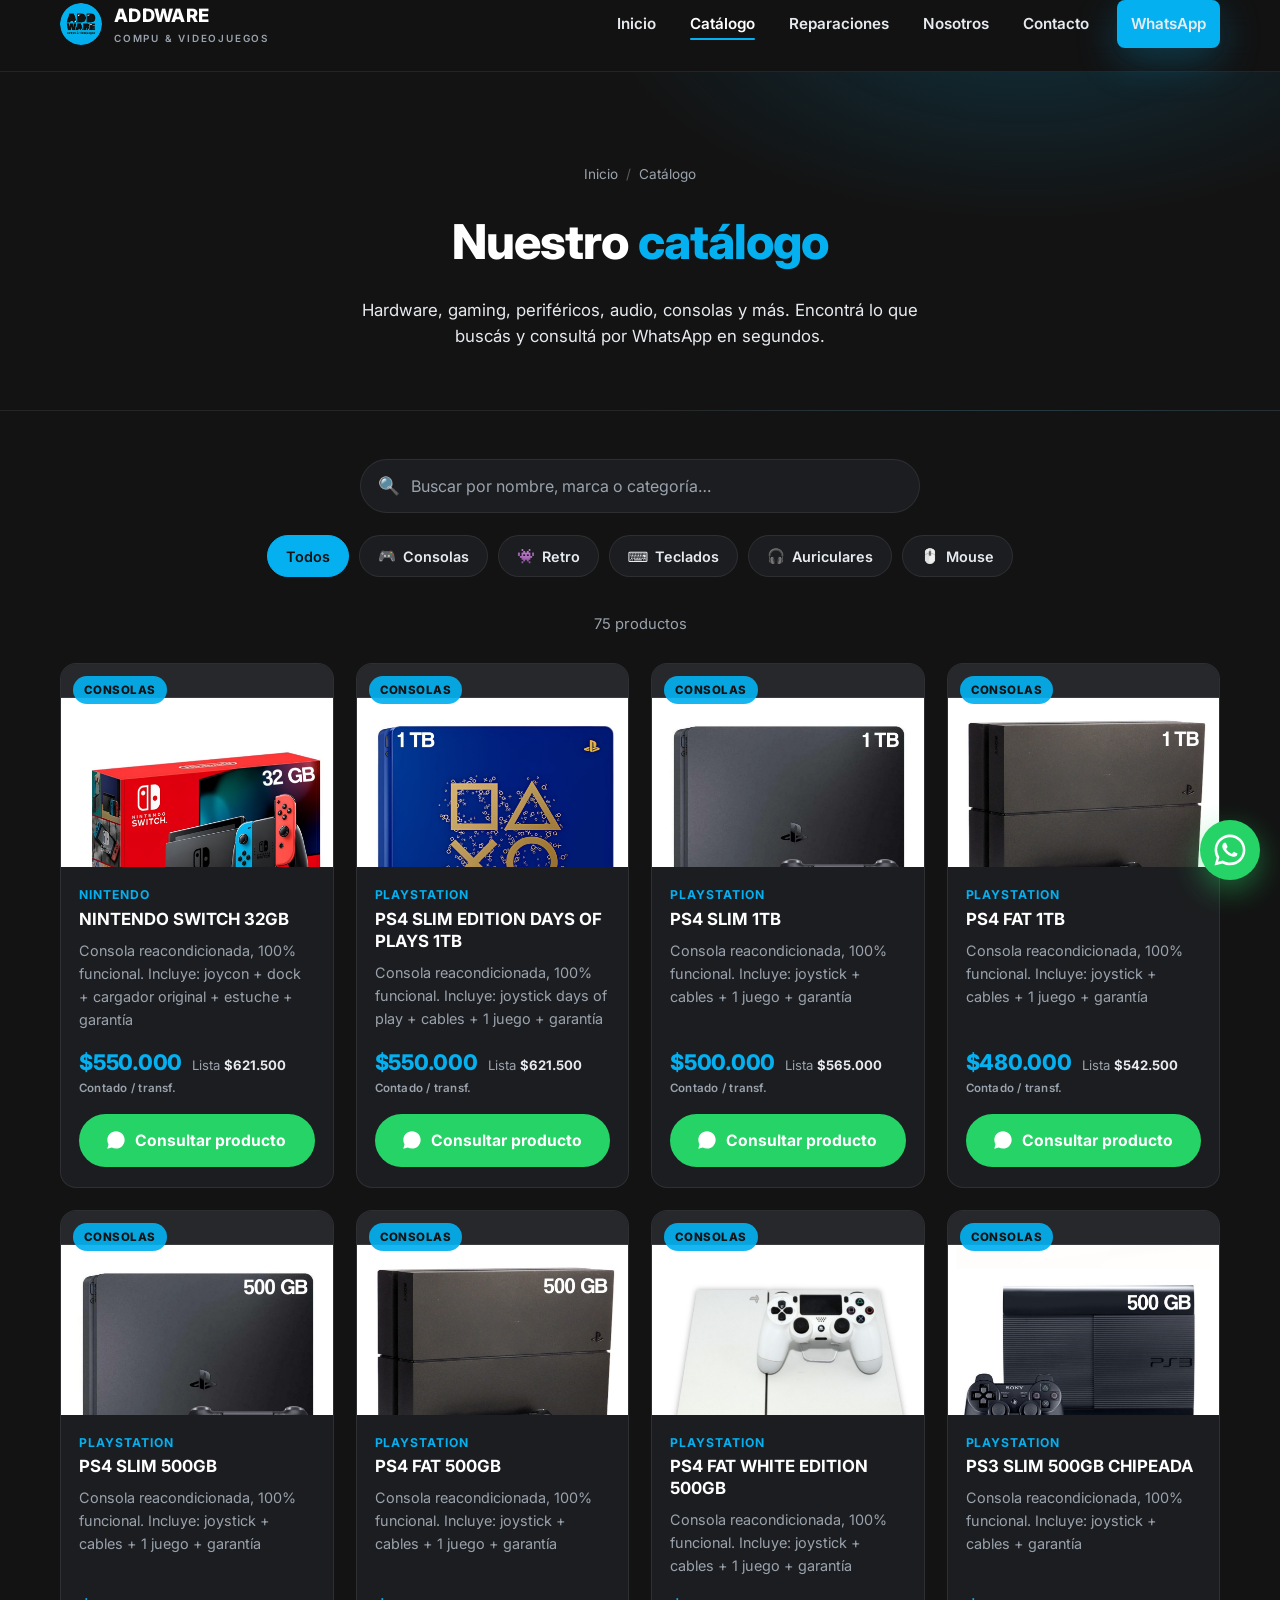
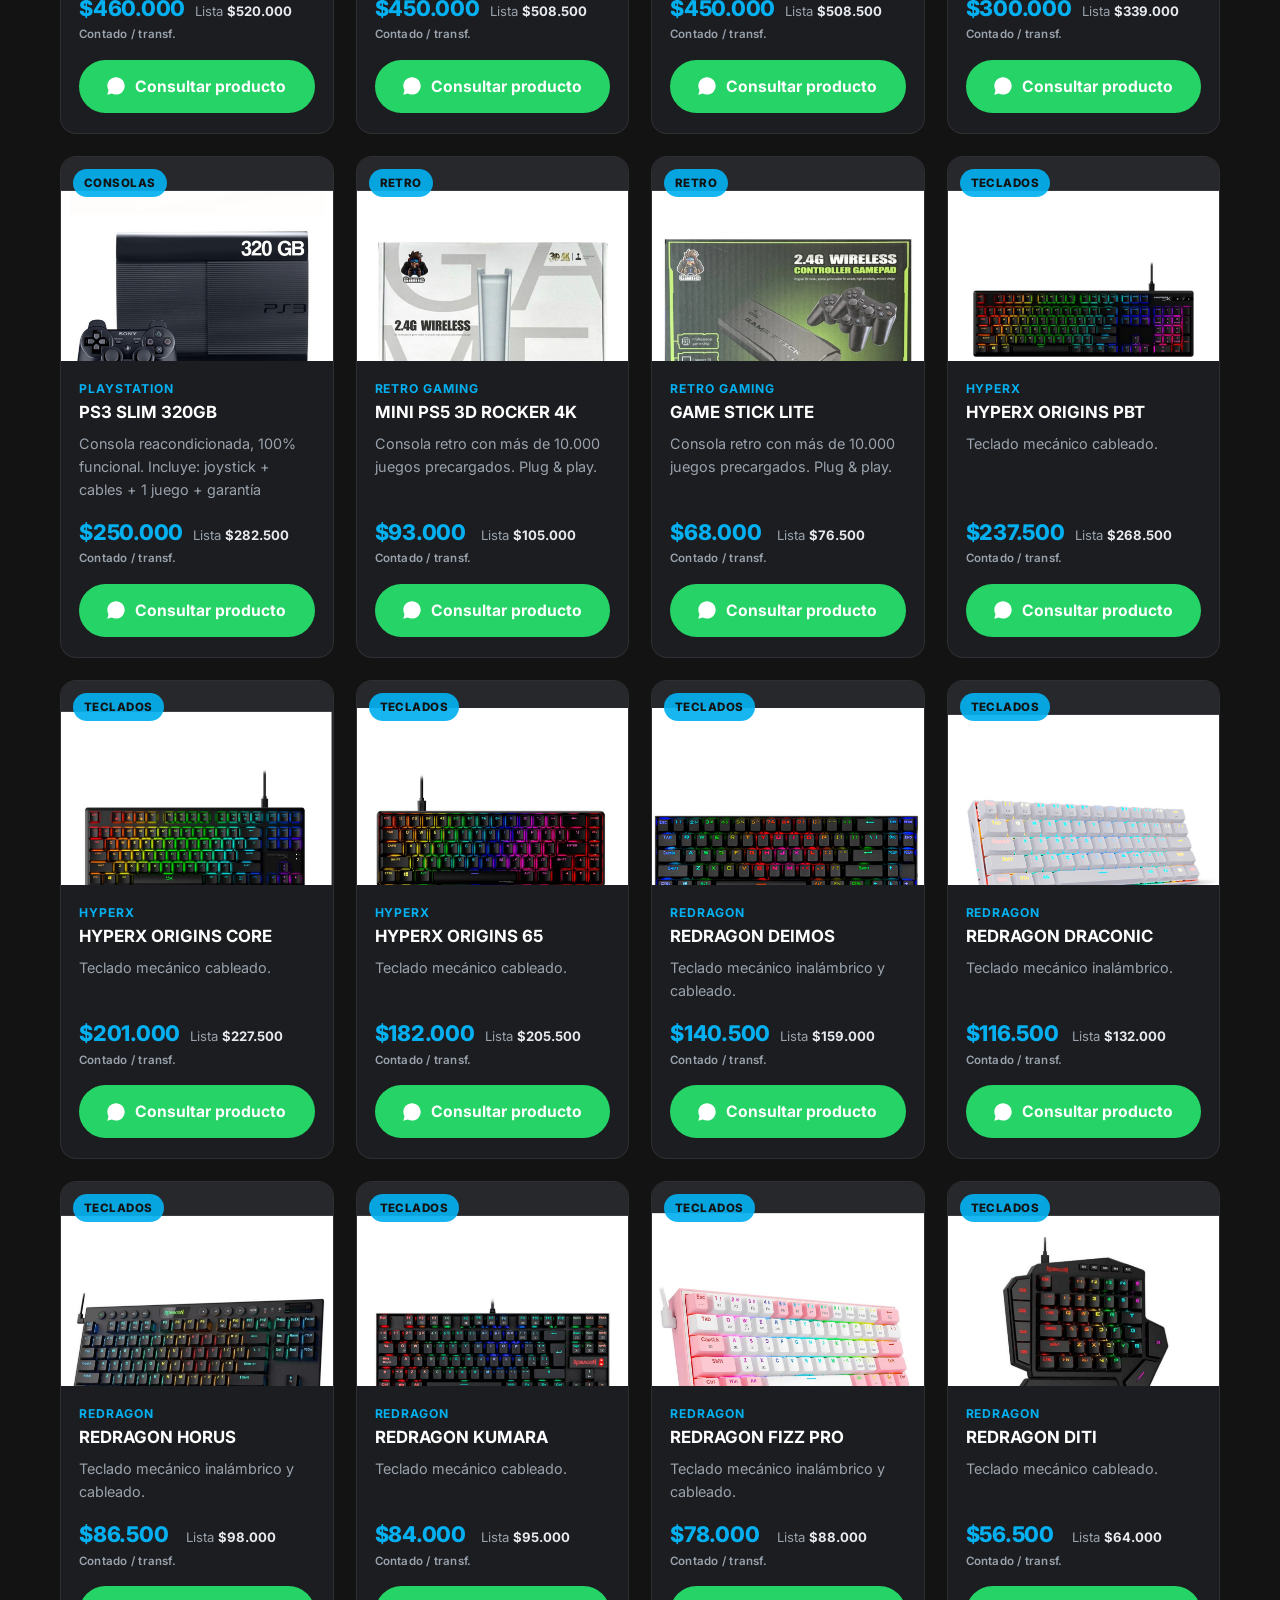
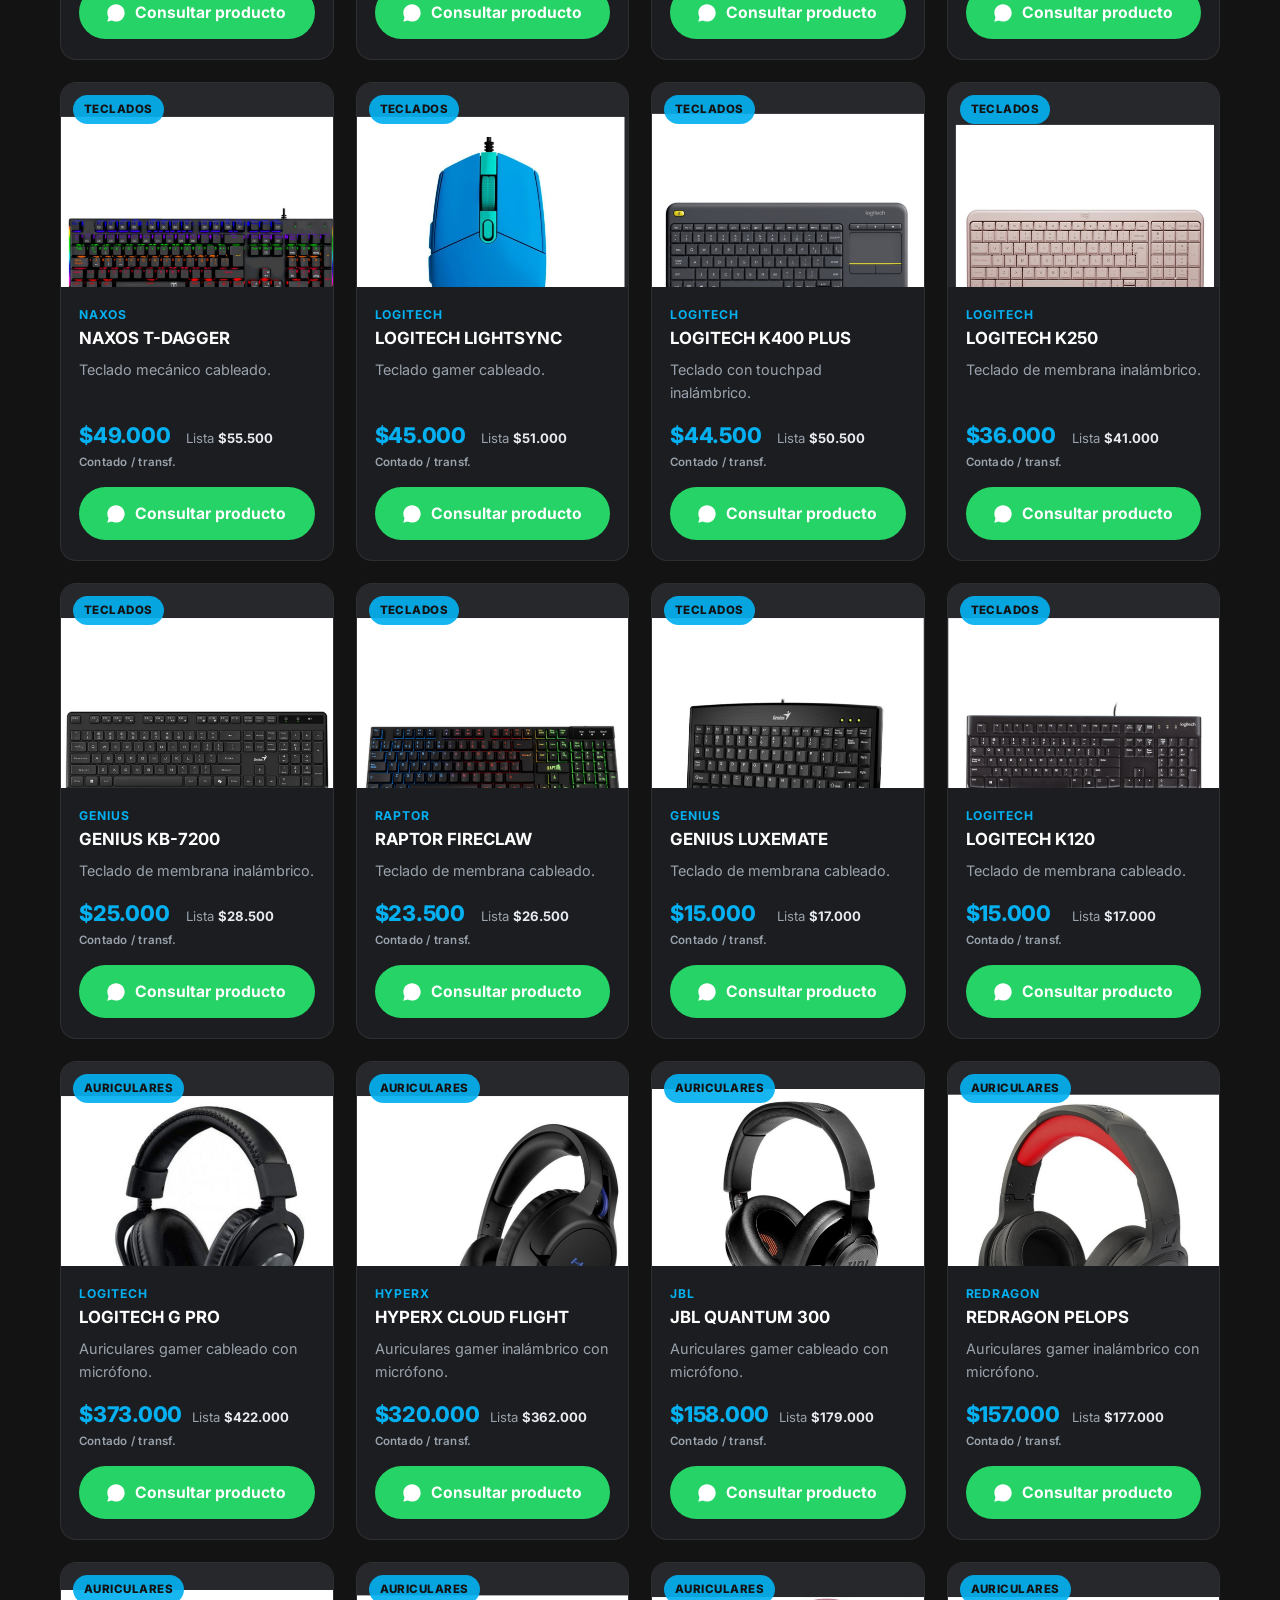
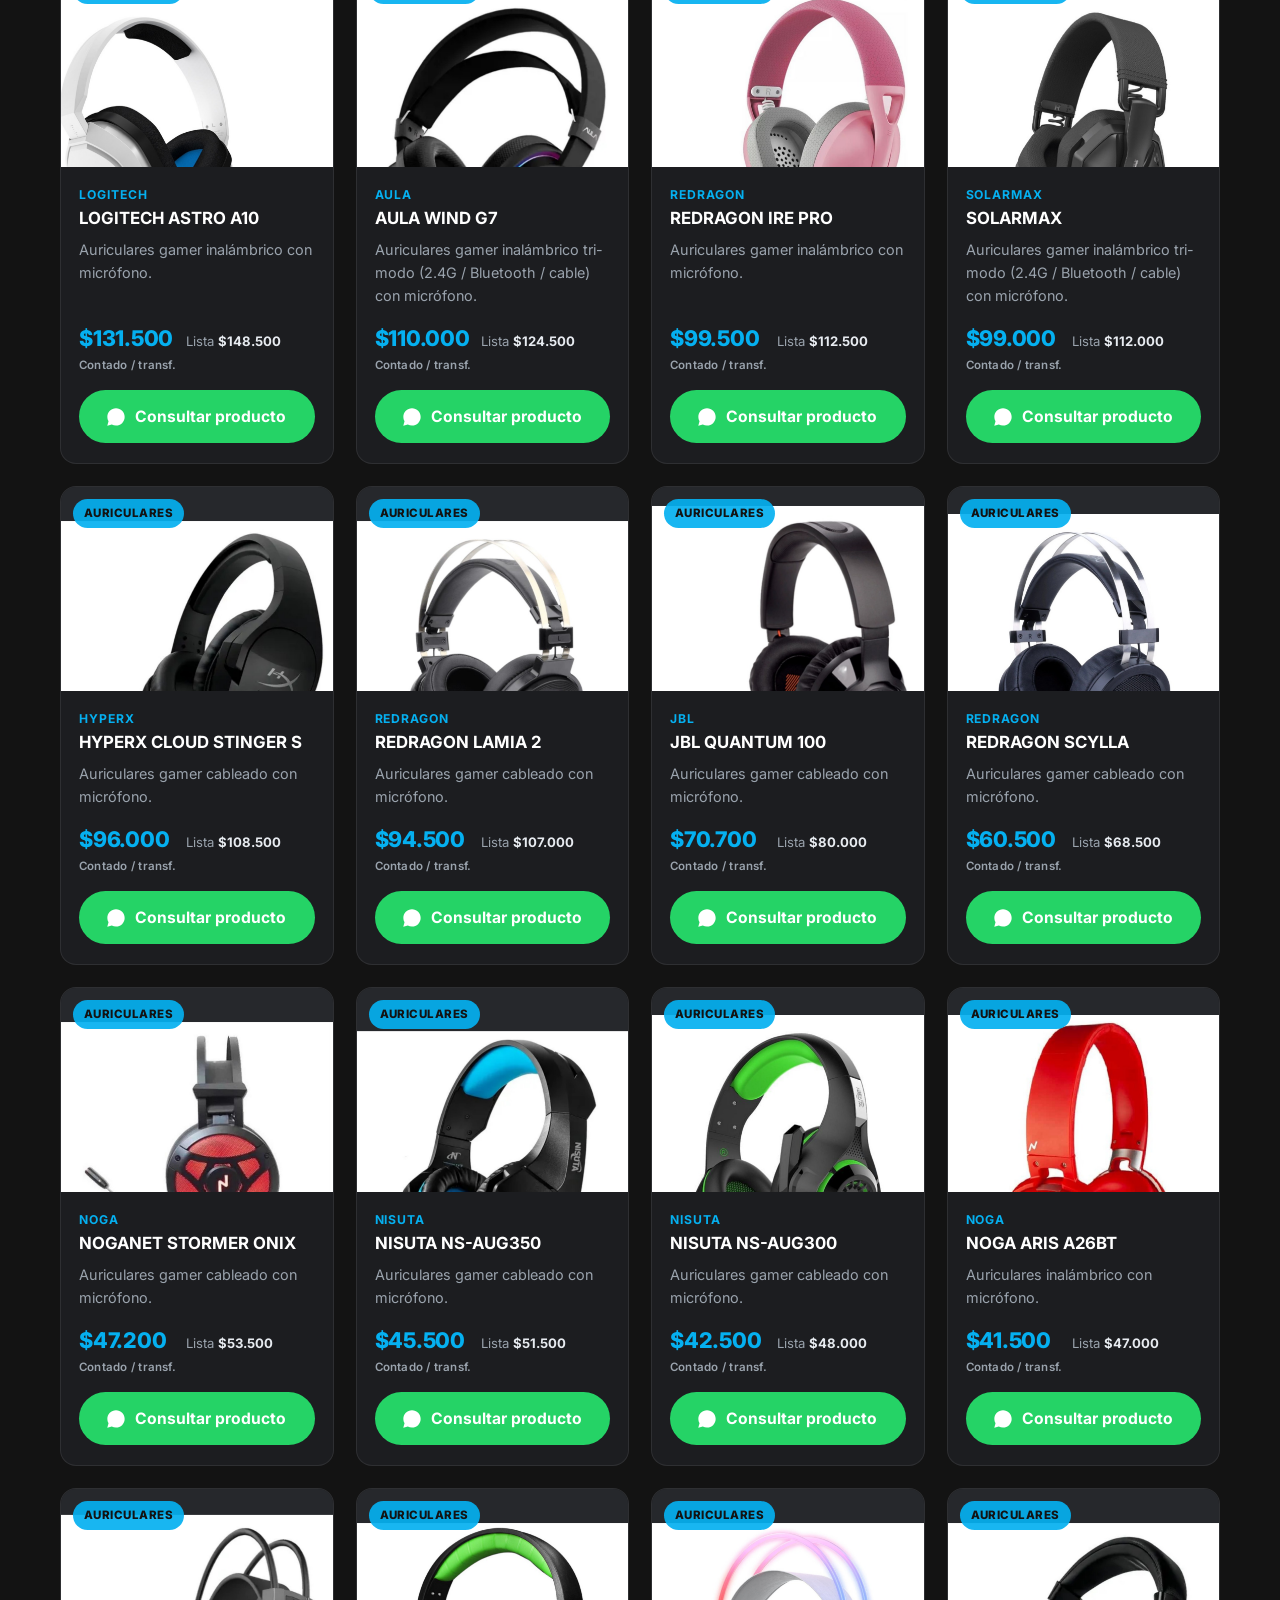
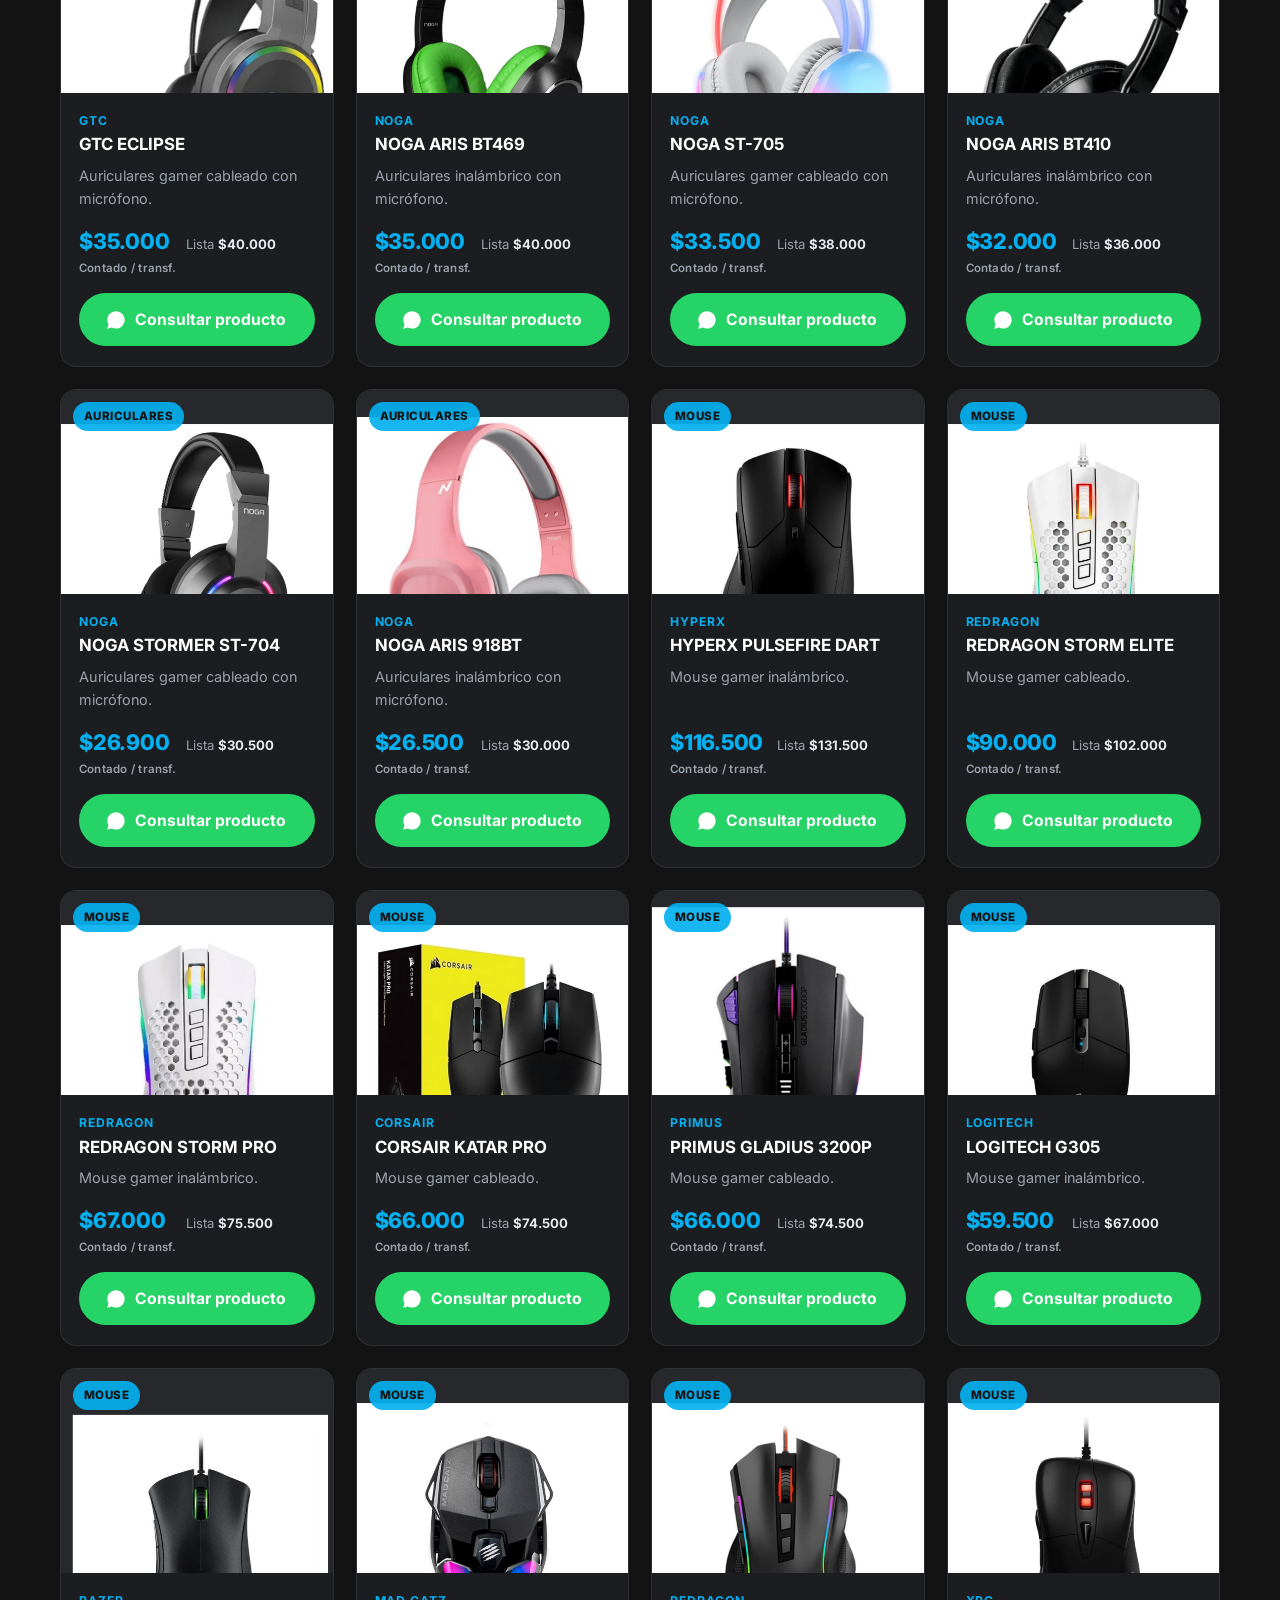
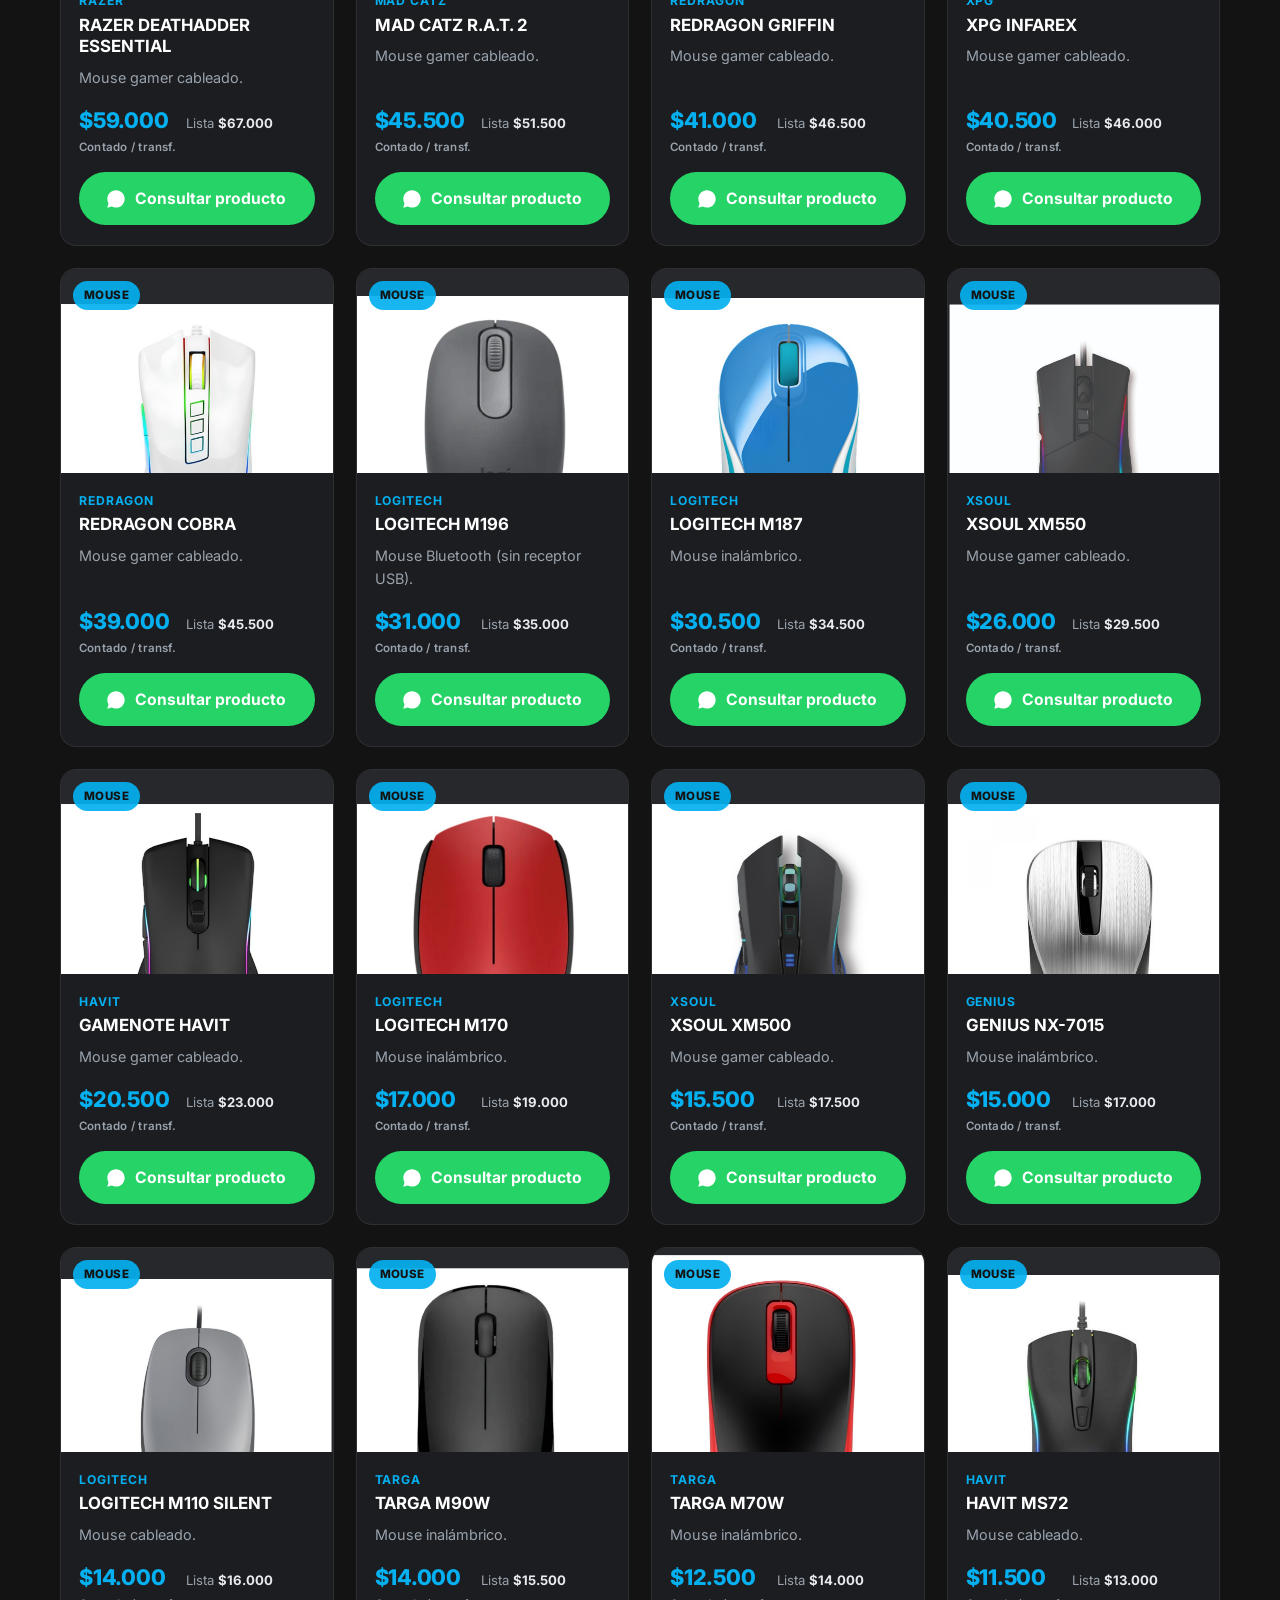
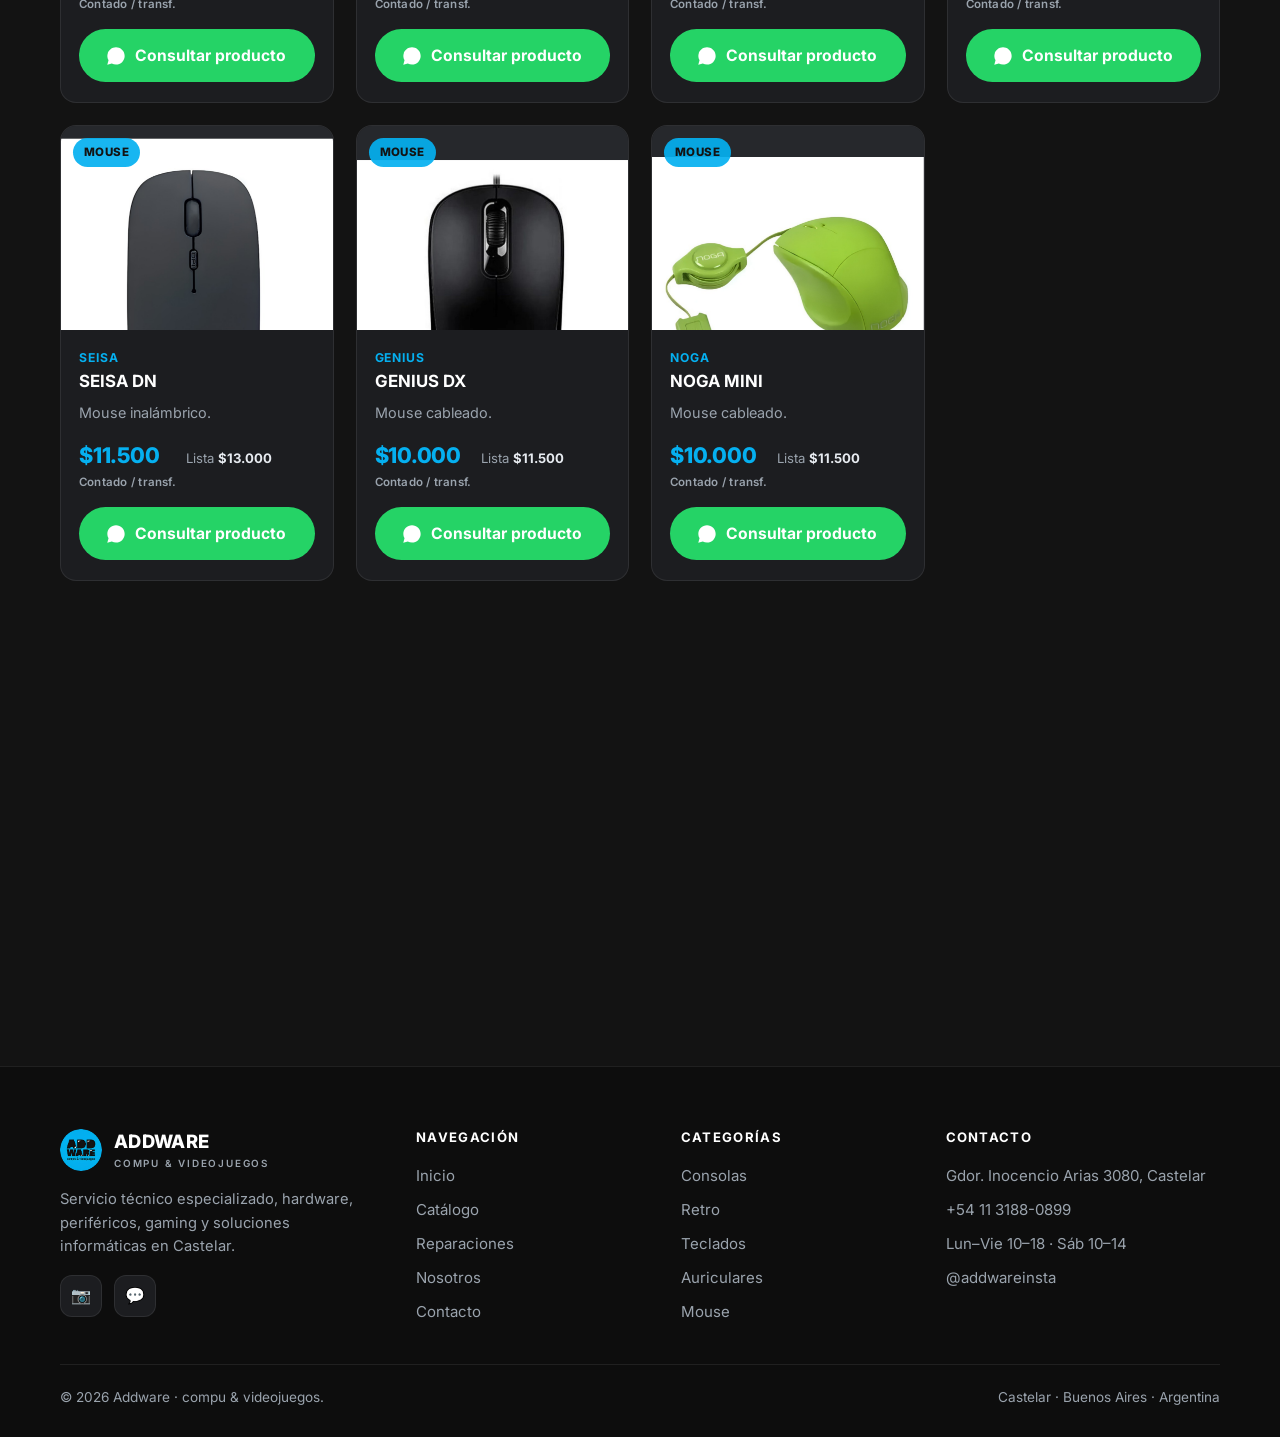
==== catalogo.html @ 355174e2 "Sitio web Addware - tienda de tecnologia y servicio tecnico en Castelar - 5 paginas (home, catalogo," ====
<!DOCTYPE html>
<html lang="es-AR">
<head>
  <meta charset="UTF-8">
  <meta name="viewport" content="width=device-width, initial-scale=1, viewport-fit=cover">
  <title>Catálogo | Addware Castelar — Hardware, Gaming, Periféricos y Consolas</title>
  <meta name="description" content="Catálogo de tecnología en Castelar: hardware, gaming, periféricos, audio, consolas, videojuegos, notebooks y PCs. Buscá y consultá por WhatsApp al instante.">
  <meta name="keywords" content="hardware gaming castelar, periféricos gaming castelar, venta de tecnología castelar, tienda informática castelar, computación castelar, consolas castelar">
  <meta name="theme-color" content="#05b0f0">
  <link rel="canonical" href="https://addware.com.ar/catalogo.html">
  <meta property="og:type" content="website">
  <meta property="og:title" content="Catálogo Addware Castelar — Tecnología y Gaming">
  <meta property="og:description" content="Hardware, gaming, periféricos, consolas y más. Consultá por WhatsApp.">
  <meta property="og:image" content="https://addware.com.ar/images/logo-addware.png">
  <link rel="icon" href="images/logo-addware.png">
  <link rel="apple-touch-icon" href="images/logo-addware.png">
  <link rel="preconnect" href="https://fonts.googleapis.com">
  <link rel="preconnect" href="https://fonts.gstatic.com" crossorigin>
  <link href="https://fonts.googleapis.com/css2?family=Inter:wght@400;500;600;700;800&display=swap" rel="stylesheet">
  <link rel="stylesheet" href="css/styles.css">
</head>
<body>

  <header class="header">
    <div class="container">
      <nav class="nav" aria-label="Principal">
        <a class="brand" href="index.html">
          <img src="images/logo-addware.png" alt="Logo Addware">
          <span>ADDWARE<small>compu &amp; videojuegos</small></span>
        </a>
        <ul class="nav-links">
          <li><a href="index.html">Inicio</a></li>
          <li><a href="catalogo.html" class="active">Catálogo</a></li>
          <li><a href="reparaciones.html">Reparaciones</a></li>
          <li><a href="nosotros.html">Nosotros</a></li>
          <li><a href="contacto.html">Contacto</a></li>
          <li class="nav-cta"><a class="btn btn--primary" data-wa="Hola Addware! Quisiera hacer una consulta.">WhatsApp</a></li>
        </ul>
        <button class="burger" aria-label="Abrir menú" aria-expanded="false"><span></span><span></span><span></span></button>
      </nav>
    </div>
  </header>

  <section class="page-head">
    <div class="container">
      <div class="breadcrumbs"><a href="index.html">Inicio</a><span class="sep">/</span><span>Catálogo</span></div>
      <h1>Nuestro <span>catálogo</span></h1>
      <p>Hardware, gaming, periféricos, audio, consolas y más. Encontrá lo que buscás y consultá por WhatsApp en segundos.</p>
    </div>
  </section>

  <section class="section" style="padding-top:48px">
    <div class="container">
      <div class="catalog-tools">
        <div class="search-box">
          <span class="s-ico">🔍</span>
          <input type="search" id="searchInput" placeholder="Buscar por nombre, marca o categoría…" aria-label="Buscar productos">
        </div>
        <div class="filters" id="filters"></div>
      </div>
      <p class="catalog-count" id="catalogCount"></p>
      <div class="grid grid--4 catalog-grid" id="catalogGrid"></div>
    </div>
  </section>

  <section class="section" style="padding-top:0">
    <div class="container reveal">
      <div class="cta-band">
        <h2>¿No encontrás lo que buscás?</h2>
        <p>Tenemos mucho más en el local. Escribinos y te conseguimos lo que necesitás.</p>
        <a class="btn btn--dark" data-wa="Hola Addware! Busco un producto que no veo en la web, ¿me ayudan?">Consultar por WhatsApp</a>
      </div>
    </div>
  </section>

  <footer class="footer">
    <div class="container">
      <div class="footer-grid">
        <div>
          <a class="brand" href="index.html"><img src="images/logo-addware.png" alt="Logo Addware"><span>ADDWARE<small>compu &amp; videojuegos</small></span></a>
          <p style="margin-top:8px">Servicio técnico especializado, hardware, periféricos, gaming y soluciones informáticas en Castelar.</p>
          <div class="footer-social">
            <a href="https://www.instagram.com/addwareinsta/" target="_blank" rel="noopener" aria-label="Instagram">📷</a>
            <a data-wa="Hola Addware!" aria-label="WhatsApp">💬</a>
          </div>
        </div>
        <div><h5>Navegación</h5><div class="footer-links"><a href="index.html">Inicio</a><a href="catalogo.html">Catálogo</a><a href="reparaciones.html">Reparaciones</a><a href="nosotros.html">Nosotros</a><a href="contacto.html">Contacto</a></div></div>
        <div><h5>Categorías</h5><div class="footer-links"><a href="catalogo.html?cat=consolas">Consolas</a><a href="catalogo.html?cat=retro">Retro</a><a href="catalogo.html?cat=teclados">Teclados</a><a href="catalogo.html?cat=auriculares">Auriculares</a><a href="catalogo.html?cat=mouse">Mouse</a></div></div>
        <div><h5>Contacto</h5><div class="footer-links"><a href="contacto.html">Gdor. Inocencio Arias 3080, Castelar</a><a data-wa="Hola Addware!">+54 11 3188-0899</a><span style="color:var(--gris);font-size:.94rem">Lun–Vie 10–18 · Sáb 10–14</span><a href="https://www.instagram.com/addwareinsta/" target="_blank" rel="noopener">@addwareinsta</a></div></div>
      </div>
      <div class="footer-bottom"><span>© <span data-year></span> Addware · compu &amp; videojuegos.</span><span>Castelar · Buenos Aires · Argentina</span></div>
    </div>
  </footer>

  <script src="js/config.js"></script>
  <script src="js/productos.js"></script>
  <script src="js/main.js"></script>
  <script src="js/catalogo.js"></script>
</body>
</html>
---- css/styles.css ----
/* =====================================================================
   ADDWARE — Sistema de diseño
   Paleta: #05b0f0 (principal) · #131313 (secundario) · #ffffff (terciario)
   ===================================================================== */

:root {
  --azul: #05b0f0;
  --azul-osc: #0490c8;
  --azul-claro: #4fcaf7;
  --negro: #131313;
  --negro-2: #1c1d20;
  --negro-3: #26282c;
  --blanco: #ffffff;
  --gris: #9aa3ad;
  --gris-claro: #e7ebf0;
  --linea: rgba(255, 255, 255, 0.08);

  --sombra: 0 10px 40px rgba(0, 0, 0, 0.35);
  --sombra-azul: 0 12px 40px rgba(5, 176, 240, 0.28);
  --radio: 16px;
  --radio-sm: 10px;
  --max: 1200px;
  --header-h: 72px;

  --t-rapida: .2s ease;
  --t-media: .35s cubic-bezier(.4, 0, .2, 1);

  --font: "Inter", "Segoe UI", system-ui, -apple-system, Roboto, Arial, sans-serif;
}

/* ---------- Reset ---------- */
* { margin: 0; padding: 0; box-sizing: border-box; }
html { scroll-behavior: smooth; -webkit-text-size-adjust: 100%; }
body {
  font-family: var(--font);
  background: var(--negro);
  color: var(--blanco);
  line-height: 1.6;
  overflow-x: hidden;            /* sin scroll horizontal */
  -webkit-font-smoothing: antialiased;
}
img { max-width: 100%; display: block; }
a { color: inherit; text-decoration: none; }
ul { list-style: none; }
button { font-family: inherit; cursor: pointer; border: none; background: none; }
input, select { font-family: inherit; }

/* ---------- Layout ---------- */
.container { width: 100%; max-width: var(--max); margin: 0 auto; padding: 0 20px; }
.section { padding: 88px 0; position: relative; }
.section--alt { background: var(--negro-2); }
.text-center { text-align: center; }

.eyebrow {
  display: inline-block;
  color: var(--azul);
  font-weight: 700;
  font-size: .82rem;
  letter-spacing: .14em;
  text-transform: uppercase;
  margin-bottom: 14px;
}
.section-title {
  font-size: clamp(1.7rem, 4vw, 2.6rem);
  font-weight: 800;
  line-height: 1.15;
  letter-spacing: -.02em;
}
.section-title span { color: var(--azul); }
.section-sub {
  color: var(--gris);
  max-width: 620px;
  margin: 16px auto 0;
  font-size: 1.05rem;
}

/* ---------- Botones ---------- */
.btn {
  display: inline-flex;
  align-items: center;
  justify-content: center;
  gap: 10px;
  padding: 14px 26px;
  border-radius: 999px;
  font-weight: 700;
  font-size: .98rem;
  min-height: 48px;                  /* tap target cómodo */
  transition: transform var(--t-rapida), box-shadow var(--t-rapida), background var(--t-rapida);
  white-space: nowrap;
}
.btn--primary { background: var(--azul); color: var(--negro); box-shadow: var(--sombra-azul); }
.btn--primary:hover { transform: translateY(-2px); box-shadow: 0 16px 48px rgba(5, 176, 240, .4); }
.btn--ghost { background: transparent; color: var(--blanco); border: 1.5px solid rgba(255, 255, 255, .25); }
.btn--ghost:hover { border-color: var(--azul); color: var(--azul); transform: translateY(-2px); }
.btn--wa { background: #25d366; color: #fff; }
.btn--wa:hover { transform: translateY(-2px); box-shadow: 0 12px 32px rgba(37, 211, 102, .35); }
.btn--block { width: 100%; }

/* =====================================================================
   HEADER
   ===================================================================== */
.header {
  position: sticky; top: 0; z-index: 100;
  height: var(--header-h);
  background: rgba(19, 19, 19, .72);
  backdrop-filter: blur(14px);
  -webkit-backdrop-filter: blur(14px);
  border-bottom: 1px solid var(--linea);
  transition: background var(--t-rapida), box-shadow var(--t-rapida);
}
.header.scrolled { background: rgba(19, 19, 19, .95); box-shadow: 0 6px 24px rgba(0, 0, 0, .4); }
.nav { display: flex; align-items: center; justify-content: space-between; height: 100%; }
.brand { display: flex; align-items: center; gap: 12px; font-weight: 800; font-size: 1.15rem; letter-spacing: .02em; }
.brand img { width: 42px; height: 42px; border-radius: 50%; }
.brand small { display: block; color: var(--gris); font-size: .62rem; font-weight: 600; letter-spacing: .18em; text-transform: uppercase; }

.nav-links { display: flex; align-items: center; gap: 6px; }
.nav-links a {
  padding: 9px 14px; border-radius: 8px; font-weight: 600; font-size: .95rem;
  color: var(--gris-claro); transition: color var(--t-rapida), background var(--t-rapida); position: relative;
}
.nav-links a:hover { color: var(--azul); }
.nav-links a.active { color: var(--blanco); }
.nav-links a.active::after {
  content: ""; position: absolute; left: 14px; right: 14px; bottom: 2px; height: 2px;
  background: var(--azul); border-radius: 2px;
}
.nav-cta { margin-left: 8px; }

.burger { display: none; width: 44px; height: 44px; flex-direction: column; justify-content: center; gap: 5px; }
.burger span { width: 24px; height: 2.5px; background: var(--blanco); border-radius: 2px; transition: var(--t-rapida); margin: 0 auto; }
.burger.open span:nth-child(1) { transform: translateY(7.5px) rotate(45deg); }
.burger.open span:nth-child(2) { opacity: 0; }
.burger.open span:nth-child(3) { transform: translateY(-7.5px) rotate(-45deg); }

/* =====================================================================
   HERO
   ===================================================================== */
.hero {
  position: relative; overflow: hidden;
  padding: clamp(70px, 11vw, 130px) 0 clamp(70px, 10vw, 110px);
  background:
    radial-gradient(900px 420px at 78% -10%, rgba(5, 176, 240, .22), transparent 60%),
    radial-gradient(700px 500px at 0% 110%, rgba(5, 176, 240, .12), transparent 55%),
    var(--negro);
}
.hero::before {
  content: ""; position: absolute; inset: 0;
  background-image: linear-gradient(var(--linea) 1px, transparent 1px), linear-gradient(90deg, var(--linea) 1px, transparent 1px);
  background-size: 56px 56px; mask-image: radial-gradient(circle at 70% 30%, #000, transparent 70%);
  opacity: .5; pointer-events: none;
}
.hero .container { position: relative; z-index: 2; }
.hero-grid { display: grid; grid-template-columns: 1.15fr .85fr; gap: 50px; align-items: center; }
.hero-badge {
  display: inline-flex; align-items: center; gap: 8px; padding: 7px 14px; border-radius: 999px;
  background: rgba(5, 176, 240, .12); border: 1px solid rgba(5, 176, 240, .3);
  color: var(--azul-claro); font-size: .82rem; font-weight: 600; margin-bottom: 22px;
}
.hero-badge .dot { width: 8px; height: 8px; border-radius: 50%; background: #25d366; box-shadow: 0 0 0 3px rgba(37, 211, 102, .25); }
.hero h1 {
  font-size: clamp(2.1rem, 5.4vw, 3.7rem); font-weight: 800; line-height: 1.08; letter-spacing: -.025em;
}
.hero h1 span { color: var(--azul); }
.hero-sub { color: var(--gris-claro); font-size: clamp(1rem, 2.3vw, 1.2rem); margin: 22px 0 32px; max-width: 560px; }
.hero-cta { display: flex; flex-wrap: wrap; gap: 14px; }
.hero-stats { display: flex; gap: 28px; margin-top: 40px; flex-wrap: wrap; }
.hero-stats .stat strong { display: block; font-size: 1.7rem; font-weight: 800; color: var(--azul); }
.hero-stats .stat span { font-size: .85rem; color: var(--gris); }

.hero-visual { position: relative; display: flex; justify-content: center; }
.hero-logo-wrap {
  position: relative; width: min(360px, 80%); aspect-ratio: 1; border-radius: 50%;
  display: grid; place-items: center;
  background: radial-gradient(circle, rgba(5, 176, 240, .18), transparent 70%);
  animation: floaty 6s ease-in-out infinite;
}
.hero-logo-wrap img { width: 78%; border-radius: 50%; box-shadow: 0 30px 80px rgba(5, 176, 240, .35); }
.hero-ring { position: absolute; inset: 0; border-radius: 50%; border: 1px dashed rgba(5, 176, 240, .35); animation: spin 22s linear infinite; }
.hero-ring.r2 { inset: -26px; border-color: rgba(5, 176, 240, .18); animation-duration: 34s; animation-direction: reverse; }
@keyframes floaty { 0%, 100% { transform: translateY(0); } 50% { transform: translateY(-14px); } }
@keyframes spin { to { transform: rotate(360deg); } }

/* =====================================================================
   TIRA DE CONFIANZA
   ===================================================================== */
.trust { border-top: 1px solid var(--linea); border-bottom: 1px solid var(--linea); background: var(--negro-2); }
.trust-row { display: flex; flex-wrap: wrap; justify-content: space-around; gap: 24px; padding: 26px 0; text-align: center; }
.trust-item { display: flex; align-items: center; gap: 12px; color: var(--gris-claro); font-weight: 600; font-size: .95rem; }
.trust-item .ico { color: var(--azul); font-size: 1.4rem; }

/* =====================================================================
   CARDS / GRILLAS
   ===================================================================== */
.grid { display: grid; gap: 22px; }
.grid--3 { grid-template-columns: repeat(3, 1fr); }
.grid--4 { grid-template-columns: repeat(4, 1fr); }
.grid--2 { grid-template-columns: repeat(2, 1fr); }

.card {
  background: var(--negro-2); border: 1px solid var(--linea); border-radius: var(--radio);
  padding: 30px 26px; transition: transform var(--t-media), border-color var(--t-media), box-shadow var(--t-media);
  position: relative; overflow: hidden;
}
.card:hover { transform: translateY(-6px); border-color: rgba(5, 176, 240, .4); box-shadow: var(--sombra); }
.card .ico-box {
  width: 56px; height: 56px; border-radius: 14px; display: grid; place-items: center; font-size: 1.6rem;
  background: rgba(5, 176, 240, .12); border: 1px solid rgba(5, 176, 240, .25); margin-bottom: 18px;
}
.card h3 { font-size: 1.18rem; font-weight: 700; margin-bottom: 8px; }
.card p { color: var(--gris); font-size: .96rem; }
.card .link {
  display: inline-flex; align-items: center; gap: 6px; margin-top: 16px; color: var(--azul);
  font-weight: 600; font-size: .92rem;
}
.card .link span { transition: transform var(--t-rapida); }
.card:hover .link span { transform: translateX(4px); }

/* =====================================================================
   PRODUCTOS DESTACADOS / CATÁLOGO
   ===================================================================== */
.prod-card {
  background: var(--negro-2); border: 1px solid var(--linea); border-radius: var(--radio);
  overflow: hidden; display: flex; flex-direction: column;
  transition: transform var(--t-media), border-color var(--t-media), box-shadow var(--t-media);
}
.prod-card:hover { transform: translateY(-6px); border-color: rgba(5, 176, 240, .4); box-shadow: var(--sombra); }
.prod-media {
  position: relative; aspect-ratio: 4 / 3; background: var(--negro-3);
  display: grid; place-items: center; overflow: hidden;
}
.prod-media img { width: 100%; height: 100%; object-fit: cover; transition: transform var(--t-media); }
.prod-card:hover .prod-media img { transform: scale(1.06); }
.prod-media .placeholder { display: grid; place-items: center; gap: 8px; color: var(--gris); text-align: center; padding: 16px; }
.prod-media .placeholder .ph-ico { font-size: 2.6rem; opacity: .5; }
.prod-media .placeholder small { font-size: .72rem; letter-spacing: .05em; }
.prod-cat {
  position: absolute; top: 12px; left: 12px; padding: 5px 11px; border-radius: 999px;
  background: rgba(5, 176, 240, .92); color: var(--negro); font-size: .72rem; font-weight: 800;
  text-transform: uppercase; letter-spacing: .04em;
}
.prod-body { padding: 18px 18px 20px; display: flex; flex-direction: column; flex: 1; }
.prod-marca { color: var(--azul); font-size: .76rem; font-weight: 700; text-transform: uppercase; letter-spacing: .08em; }
.prod-body h3 { font-size: 1.05rem; font-weight: 700; margin: 4px 0 8px; line-height: 1.3; }
.prod-body p { color: var(--gris); font-size: .9rem; flex: 1; }
.prod-price { margin: 14px 0 2px; display: flex; align-items: baseline; gap: 10px; flex-wrap: wrap; }
.prod-price .now { font-size: 1.35rem; font-weight: 800; color: var(--azul); letter-spacing: -.01em; }
.prod-price .now small { font-size: .72rem; font-weight: 600; color: var(--gris); display: block; letter-spacing: .02em; }
.prod-price .list { font-size: .82rem; color: var(--gris); }
.prod-price .list b { color: var(--gris-claro); font-weight: 700; }
.prod-body .btn { margin-top: 14px; }

/* =====================================================================
   BUSCADOR + FILTROS (catálogo)
   ===================================================================== */
.catalog-tools { margin-bottom: 36px; }
.search-box { position: relative; max-width: 560px; margin: 0 auto 22px; }
.search-box input {
  width: 100%; padding: 16px 18px 16px 50px; border-radius: 999px; font-size: 1rem;
  background: var(--negro-2); border: 1.5px solid var(--linea); color: var(--blanco); transition: border-color var(--t-rapida);
}
.search-box input:focus { outline: none; border-color: var(--azul); }
.search-box input::placeholder { color: var(--gris); }
.search-box .s-ico { position: absolute; left: 18px; top: 50%; transform: translateY(-50%); color: var(--azul); font-size: 1.1rem; }

.filters { display: flex; flex-wrap: wrap; gap: 10px; justify-content: center; }
.filter-chip {
  padding: 9px 18px; border-radius: 999px; font-weight: 600; font-size: .9rem; min-height: 42px;
  background: var(--negro-2); border: 1.5px solid var(--linea); color: var(--gris-claro);
  transition: all var(--t-rapida); display: inline-flex; align-items: center; gap: 7px;
}
.filter-chip:hover { border-color: var(--azul); color: var(--blanco); }
.filter-chip.active { background: var(--azul); color: var(--negro); border-color: var(--azul); }

.catalog-count { text-align: center; color: var(--gris); margin-bottom: 26px; font-size: .92rem; }
.no-results { text-align: center; padding: 60px 20px; color: var(--gris); }
.no-results .big { font-size: 3rem; margin-bottom: 12px; }

/* =====================================================================
   PROCESO (timeline)
   ===================================================================== */
.steps { display: grid; grid-template-columns: repeat(5, 1fr); gap: 18px; counter-reset: step; }
.step { position: relative; text-align: center; padding: 28px 16px; background: var(--negro-2); border: 1px solid var(--linea); border-radius: var(--radio); }
.step .num {
  width: 46px; height: 46px; margin: 0 auto 14px; border-radius: 50%; display: grid; place-items: center;
  background: var(--azul); color: var(--negro); font-weight: 800; font-size: 1.1rem; box-shadow: var(--sombra-azul);
}
.step h4 { font-size: 1rem; font-weight: 700; margin-bottom: 6px; }
.step p { color: var(--gris); font-size: .85rem; }

/* =====================================================================
   BENEFICIOS / SPLIT
   ===================================================================== */
.split { display: grid; grid-template-columns: 1fr 1fr; gap: 50px; align-items: center; }
.benefit-list { display: grid; gap: 16px; margin-top: 26px; }
.benefit { display: flex; gap: 14px; align-items: flex-start; }
.benefit .chk { flex: none; width: 28px; height: 28px; border-radius: 8px; background: rgba(5, 176, 240, .14); color: var(--azul); display: grid; place-items: center; font-weight: 800; }
.benefit h4 { font-size: 1.02rem; font-weight: 700; }
.benefit p { color: var(--gris); font-size: .92rem; }
.media-frame { border-radius: var(--radio); overflow: hidden; border: 1px solid var(--linea); background: var(--negro-2); box-shadow: var(--sombra); }

/* =====================================================================
   UBICACIÓN / MAPA
   ===================================================================== */
.map-frame { border-radius: var(--radio); overflow: hidden; border: 1px solid var(--linea); box-shadow: var(--sombra); line-height: 0; }
.map-frame iframe { width: 100%; height: 100%; min-height: 360px; border: 0; filter: grayscale(.2) contrast(1.05); }
.info-list { display: grid; gap: 20px; }
.info-item { display: flex; gap: 14px; align-items: flex-start; }
.info-item .ico { flex: none; width: 46px; height: 46px; border-radius: 12px; background: rgba(5, 176, 240, .12); border: 1px solid rgba(5, 176, 240, .25); color: var(--azul); display: grid; place-items: center; font-size: 1.2rem; }
.info-item h4 { font-size: .82rem; text-transform: uppercase; letter-spacing: .08em; color: var(--gris); margin-bottom: 3px; }
.info-item p, .info-item a { font-size: 1.02rem; font-weight: 600; }
.info-item a:hover { color: var(--azul); }

/* =====================================================================
   CTA FINAL
   ===================================================================== */
.cta-band {
  background: linear-gradient(120deg, var(--azul), var(--azul-osc));
  color: var(--negro); border-radius: 24px; padding: clamp(40px, 6vw, 64px); text-align: center; position: relative; overflow: hidden;
}
.cta-band::after { content: ""; position: absolute; inset: 0; background: radial-gradient(500px 300px at 100% 0%, rgba(255, 255, 255, .25), transparent 60%); }
.cta-band h2 { font-size: clamp(1.6rem, 4vw, 2.4rem); font-weight: 800; position: relative; }
.cta-band p { font-size: 1.1rem; margin: 12px 0 26px; opacity: .9; position: relative; }
.cta-band .btn { position: relative; }
.cta-band .btn--dark { background: var(--negro); color: var(--blanco); }
.cta-band .btn--dark:hover { background: #000; transform: translateY(-2px); }

/* =====================================================================
   FORMULARIO
   ===================================================================== */
.form { display: grid; gap: 16px; }
.form .row { display: grid; grid-template-columns: 1fr 1fr; gap: 16px; }
.field label { display: block; font-size: .85rem; font-weight: 600; color: var(--gris-claro); margin-bottom: 7px; }
.field input, .field select, .field textarea {
  width: 100%; padding: 13px 15px; border-radius: var(--radio-sm); background: var(--negro); border: 1.5px solid var(--linea);
  color: var(--blanco); font-size: .98rem; transition: border-color var(--t-rapida);
}
.field input:focus, .field select:focus, .field textarea:focus { outline: none; border-color: var(--azul); }
.field textarea { resize: vertical; min-height: 120px; }

/* =====================================================================
   PAGE HEADER (subpáginas)
   ===================================================================== */
.page-head {
  padding: clamp(56px, 9vw, 92px) 0 clamp(40px, 6vw, 60px);
  background: radial-gradient(700px 360px at 80% -20%, rgba(5, 176, 240, .18), transparent 60%), var(--negro);
  text-align: center; border-bottom: 1px solid var(--linea);
}
.page-head h1 { font-size: clamp(2rem, 5vw, 3rem); font-weight: 800; letter-spacing: -.02em; }
.page-head h1 span { color: var(--azul); }
.page-head p { color: var(--gris-claro); max-width: 600px; margin: 16px auto 0; font-size: 1.05rem; }
.breadcrumbs { display: flex; gap: 8px; justify-content: center; align-items: center; margin-bottom: 18px; font-size: .85rem; color: var(--gris); }
.breadcrumbs a:hover { color: var(--azul); }
.breadcrumbs .sep { opacity: .5; }

/* =====================================================================
   FOOTER
   ===================================================================== */
.footer { background: #0d0d0d; border-top: 1px solid var(--linea); padding: 60px 0 28px; }
.footer-grid { display: grid; grid-template-columns: 1.4fr 1fr 1fr 1.2fr; gap: 36px; }
.footer .brand { margin-bottom: 16px; }
.footer p { color: var(--gris); font-size: .92rem; }
.footer h5 { font-size: .82rem; text-transform: uppercase; letter-spacing: .1em; color: var(--blanco); margin-bottom: 16px; }
.footer-links { display: grid; gap: 10px; }
.footer-links a { color: var(--gris); font-size: .94rem; transition: color var(--t-rapida); }
.footer-links a:hover { color: var(--azul); }
.footer-social { display: flex; gap: 12px; margin-top: 16px; }
.footer-social a { width: 42px; height: 42px; border-radius: 12px; background: var(--negro-2); border: 1px solid var(--linea); display: grid; place-items: center; color: var(--gris-claro); transition: all var(--t-rapida); }
.footer-social a:hover { background: var(--azul); color: var(--negro); transform: translateY(-3px); }
.footer-bottom { border-top: 1px solid var(--linea); margin-top: 40px; padding-top: 22px; display: flex; justify-content: space-between; flex-wrap: wrap; gap: 10px; color: var(--gris); font-size: .85rem; }

/* =====================================================================
   WHATSAPP FLOTANTE
   ===================================================================== */
.wa-float {
  position: fixed; right: 20px; bottom: 20px; z-index: 90;
  width: 60px; height: 60px; border-radius: 50%; background: #25d366; color: #fff;
  display: grid; place-items: center; box-shadow: 0 10px 30px rgba(37, 211, 102, .45);
  animation: waPulse 2.4s infinite; transition: transform var(--t-rapida);
}
.wa-float:hover { transform: scale(1.08); }
.wa-float svg { width: 32px; height: 32px; }
@keyframes waPulse { 0% { box-shadow: 0 0 0 0 rgba(37, 211, 102, .5); } 70% { box-shadow: 0 0 0 16px rgba(37, 211, 102, 0); } 100% { box-shadow: 0 0 0 0 rgba(37, 211, 102, 0); } }

/* =====================================================================
   SCROLL REVEAL
   ===================================================================== */
.reveal { opacity: 0; transform: translateY(28px); transition: opacity .7s ease, transform .7s cubic-bezier(.2, .7, .2, 1); }
.reveal.visible { opacity: 1; transform: none; }
.reveal.d1 { transition-delay: .08s; }
.reveal.d2 { transition-delay: .16s; }
.reveal.d3 { transition-delay: .24s; }
.reveal.d4 { transition-delay: .32s; }

/* =====================================================================
   RESPONSIVE
   ===================================================================== */
@media (max-width: 980px) {
  .grid--4 { grid-template-columns: repeat(3, 1fr); }
  .hero-grid { grid-template-columns: 1fr; gap: 40px; text-align: center; }
  .hero-sub { margin-left: auto; margin-right: auto; }
  .hero-cta, .hero-stats { justify-content: center; }
  .hero-visual { order: -1; }
  .hero-logo-wrap { width: min(280px, 64%); }
  .split { grid-template-columns: 1fr; gap: 34px; }
  .steps { grid-template-columns: repeat(2, 1fr); }
  .footer-grid { grid-template-columns: 1fr 1fr; gap: 30px; }
}

@media (max-width: 760px) {
  .section { padding: 64px 0; }
  .nav-links {
    position: fixed; inset: var(--header-h) 0 auto 0; flex-direction: column; align-items: stretch; gap: 0;
    background: rgba(19, 19, 19, .98); backdrop-filter: blur(14px); padding: 10px 16px 22px;
    border-bottom: 1px solid var(--linea); transform: translateY(-130%); transition: transform var(--t-media);
    max-height: calc(100vh - var(--header-h)); overflow-y: auto;
  }
  .nav-links.open { transform: translateY(0); }
  .nav-links a { padding: 14px 12px; border-radius: 10px; border-bottom: 1px solid var(--linea); }
  .nav-links a.active::after { display: none; }
  .nav-links a.active { background: rgba(5, 176, 240, .12); color: var(--azul); }
  .nav-cta { margin: 12px 0 0; }
  .nav-cta .btn { width: 100%; }
  .burger { display: flex; }

  .grid--3, .grid--4, .grid--2 { grid-template-columns: 1fr; }
  .catalog-grid { grid-template-columns: 1fr 1fr !important; gap: 14px; }
  .form .row { grid-template-columns: 1fr; }
  .hero-stats { gap: 20px; }
  .footer-bottom { flex-direction: column; text-align: center; }
}

@media (max-width: 460px) {
  .container { padding: 0 16px; }
  .catalog-grid { grid-template-columns: 1fr !important; }
  .steps { grid-template-columns: 1fr; }
  .footer-grid { grid-template-columns: 1fr; }
  .hero-stats { gap: 16px 24px; }
  .btn { width: 100%; }
  .hero-cta .btn, .cta-band .btn { width: auto; }
}

@media (prefers-reduced-motion: reduce) {
  *, *::before, *::after { animation: none !important; transition: none !important; }
  .reveal { opacity: 1; transform: none; }
}
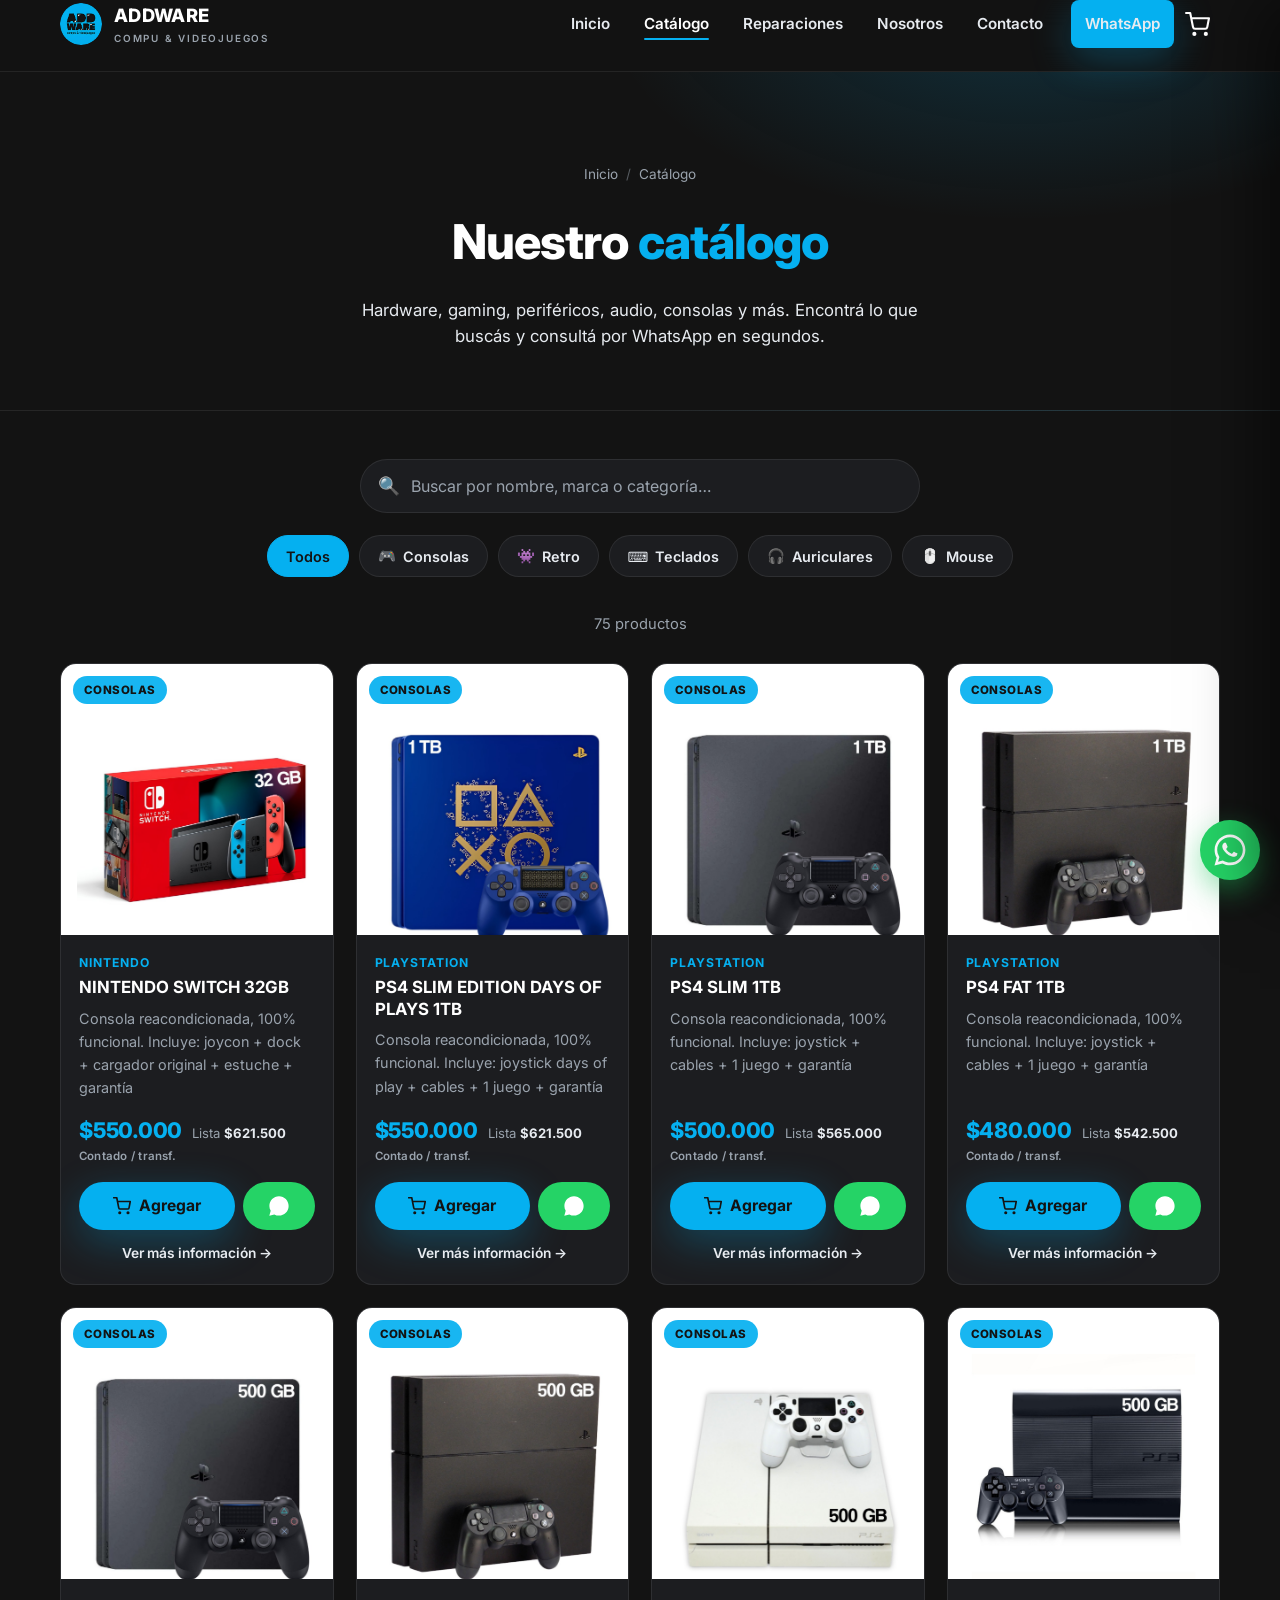
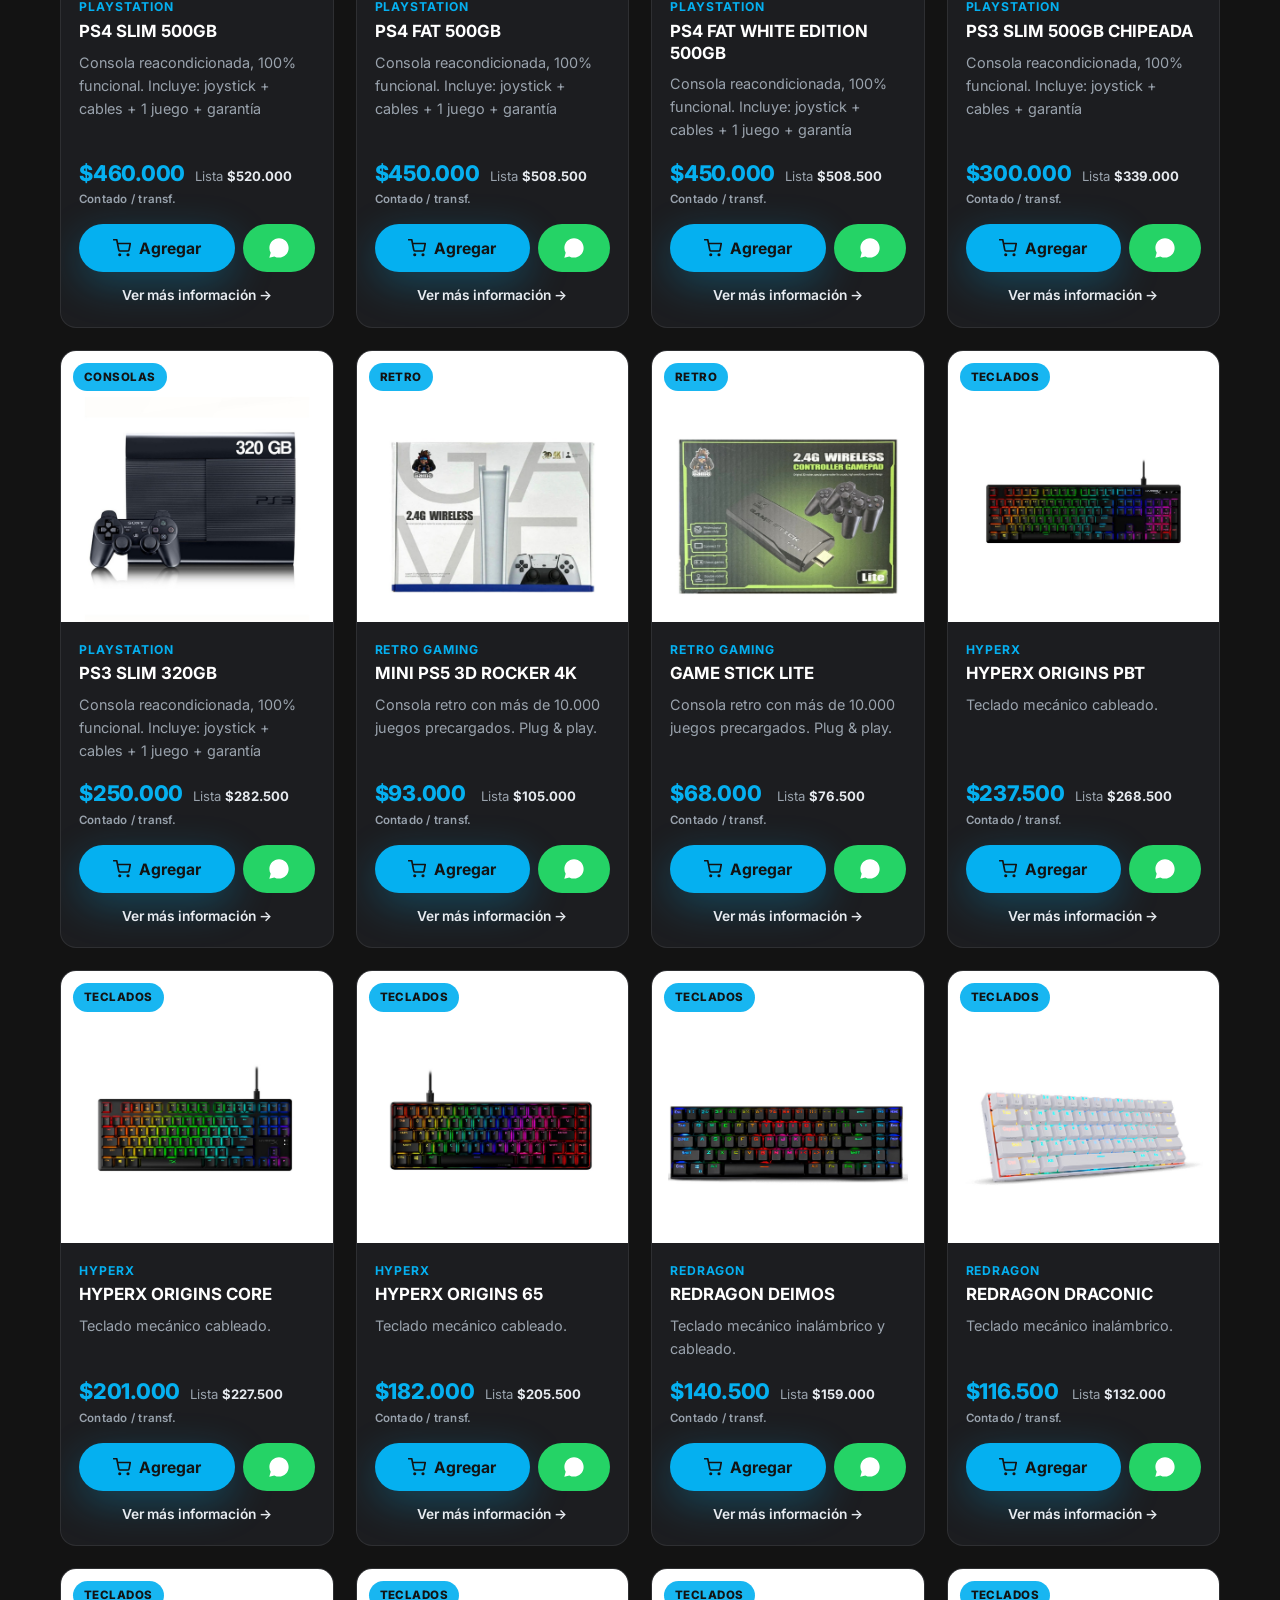
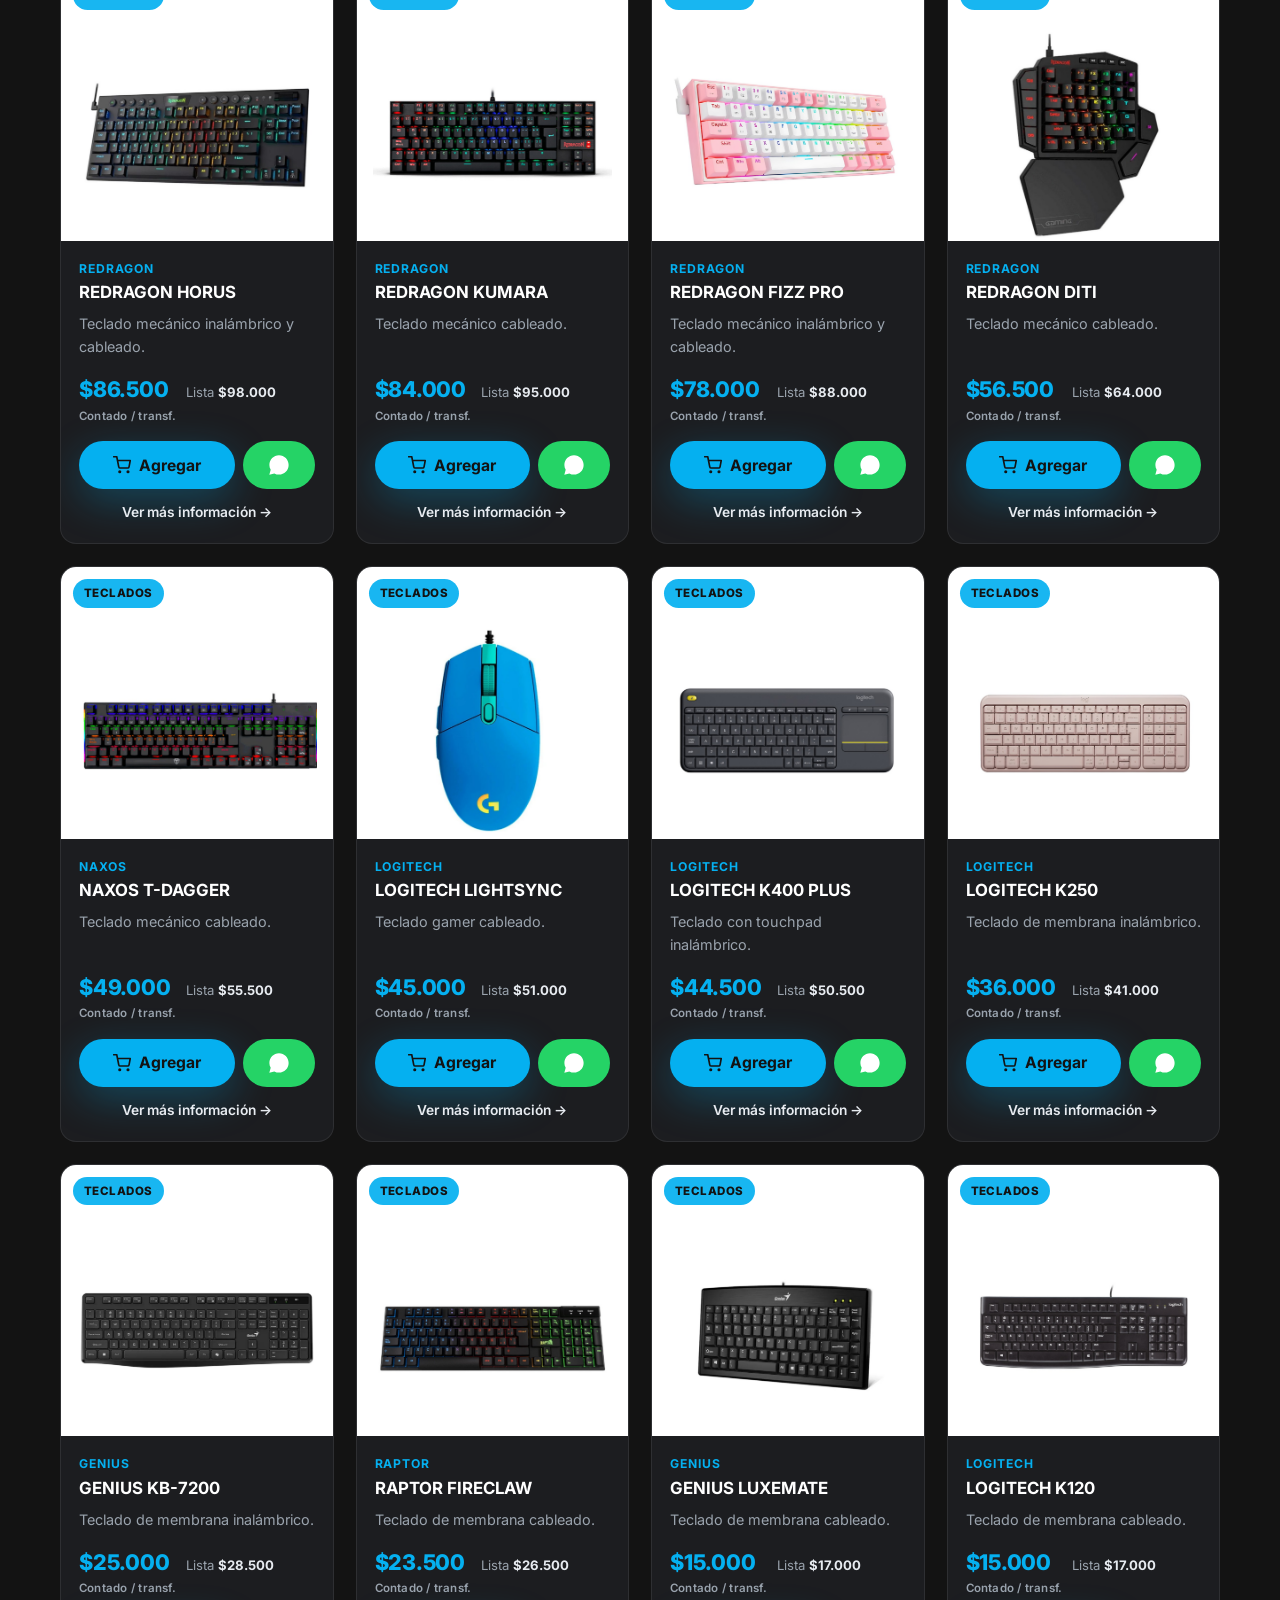
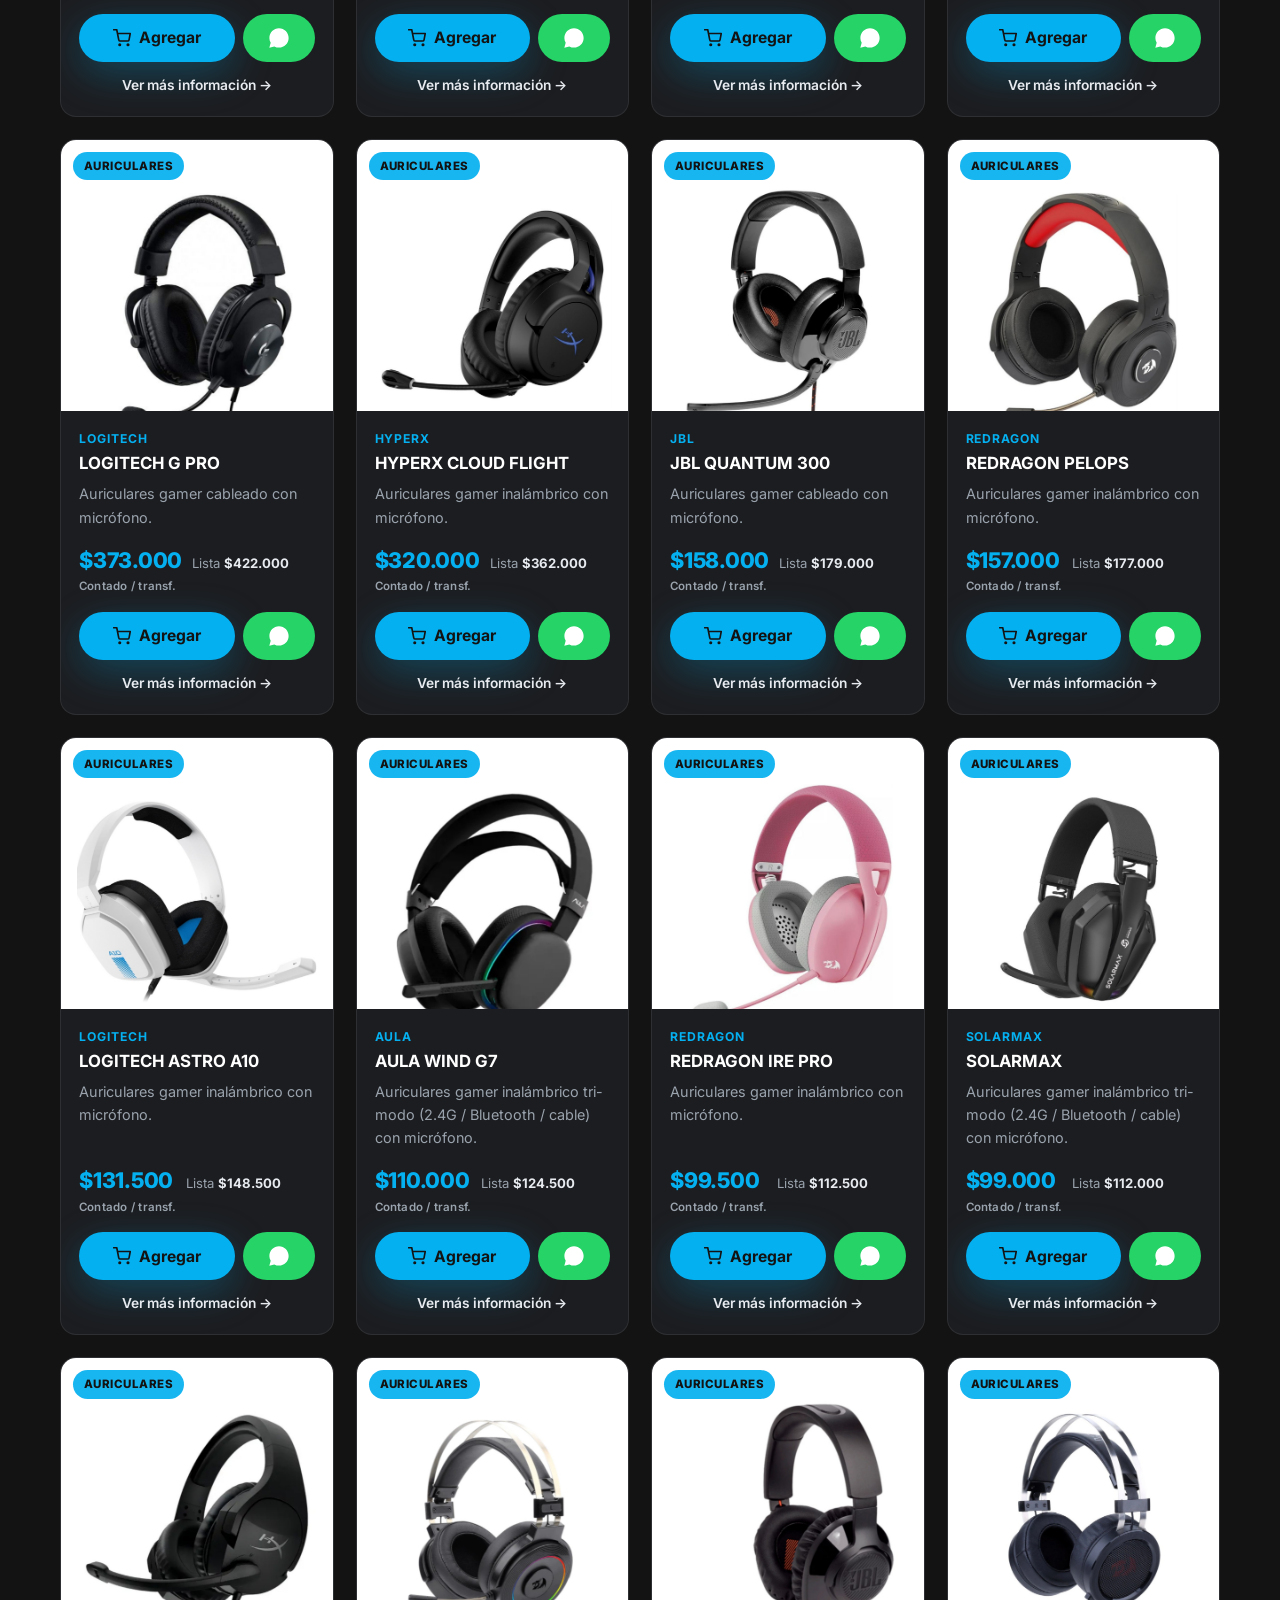
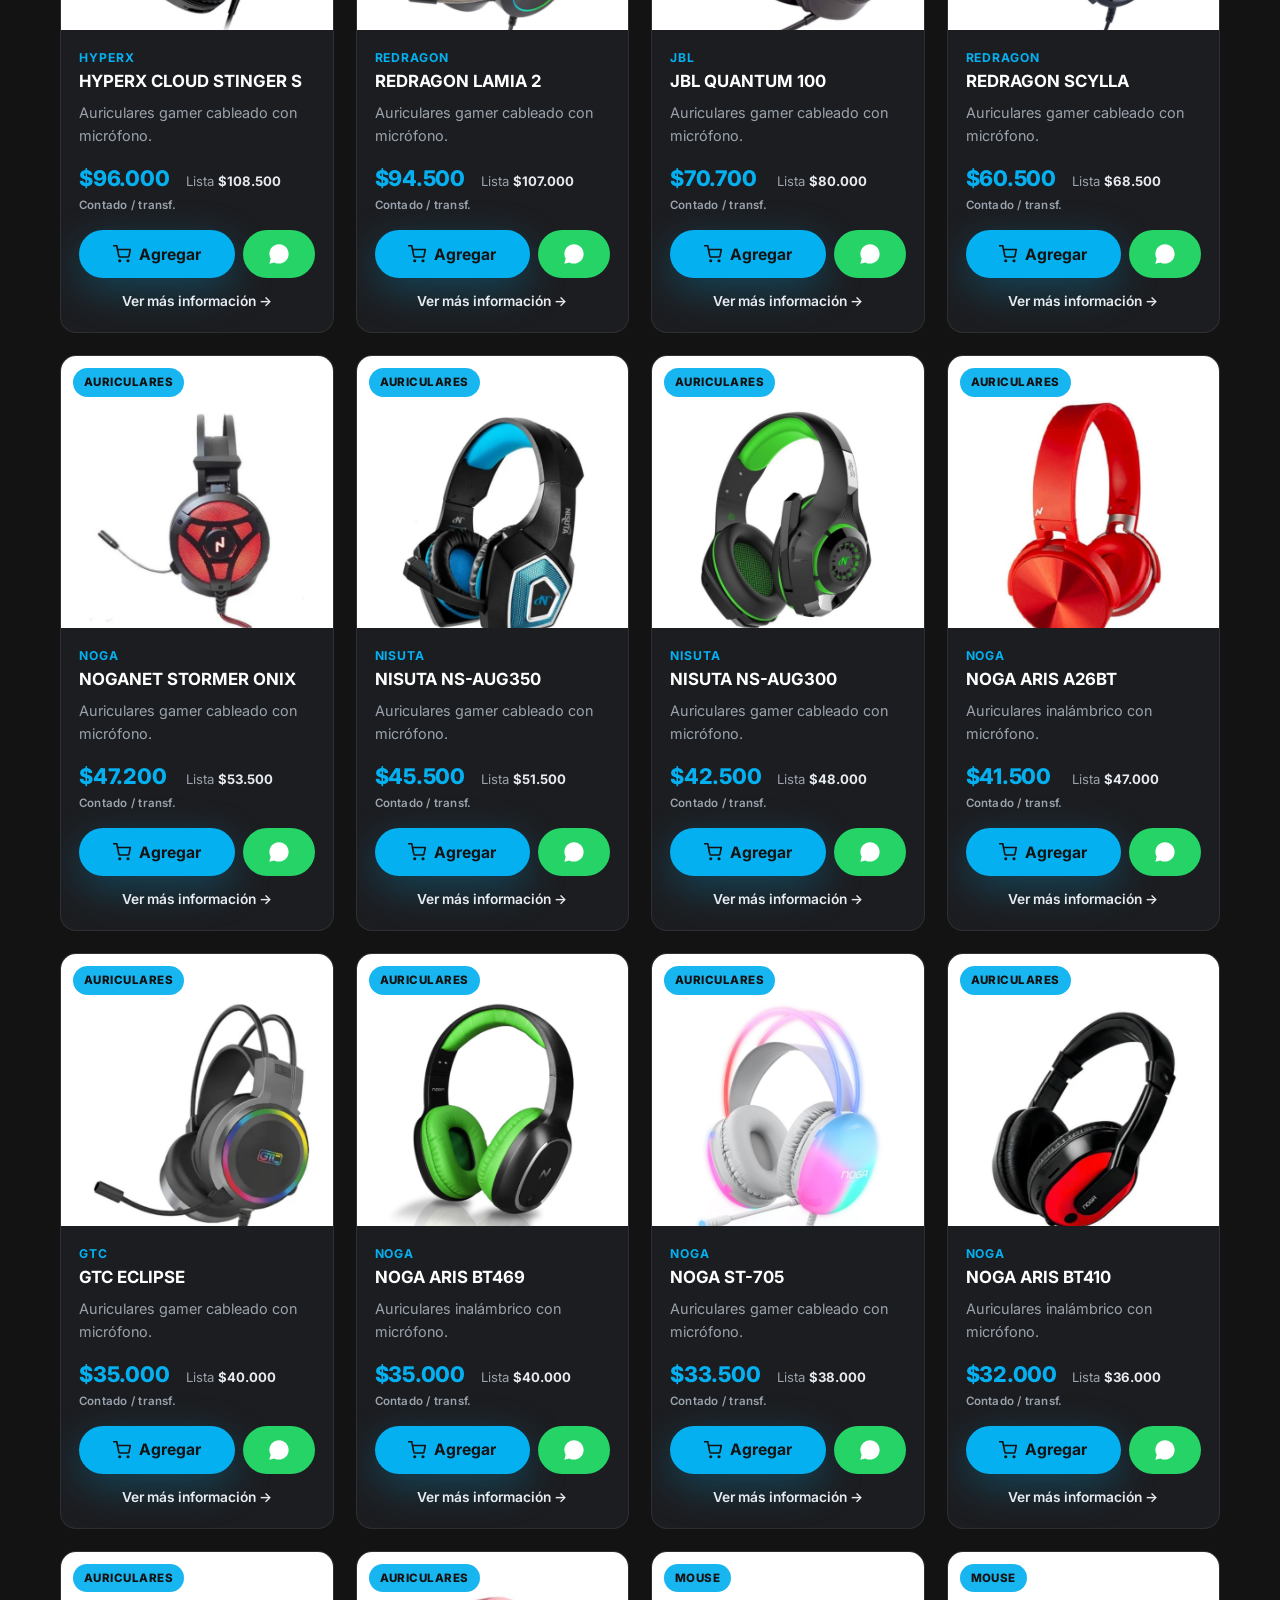
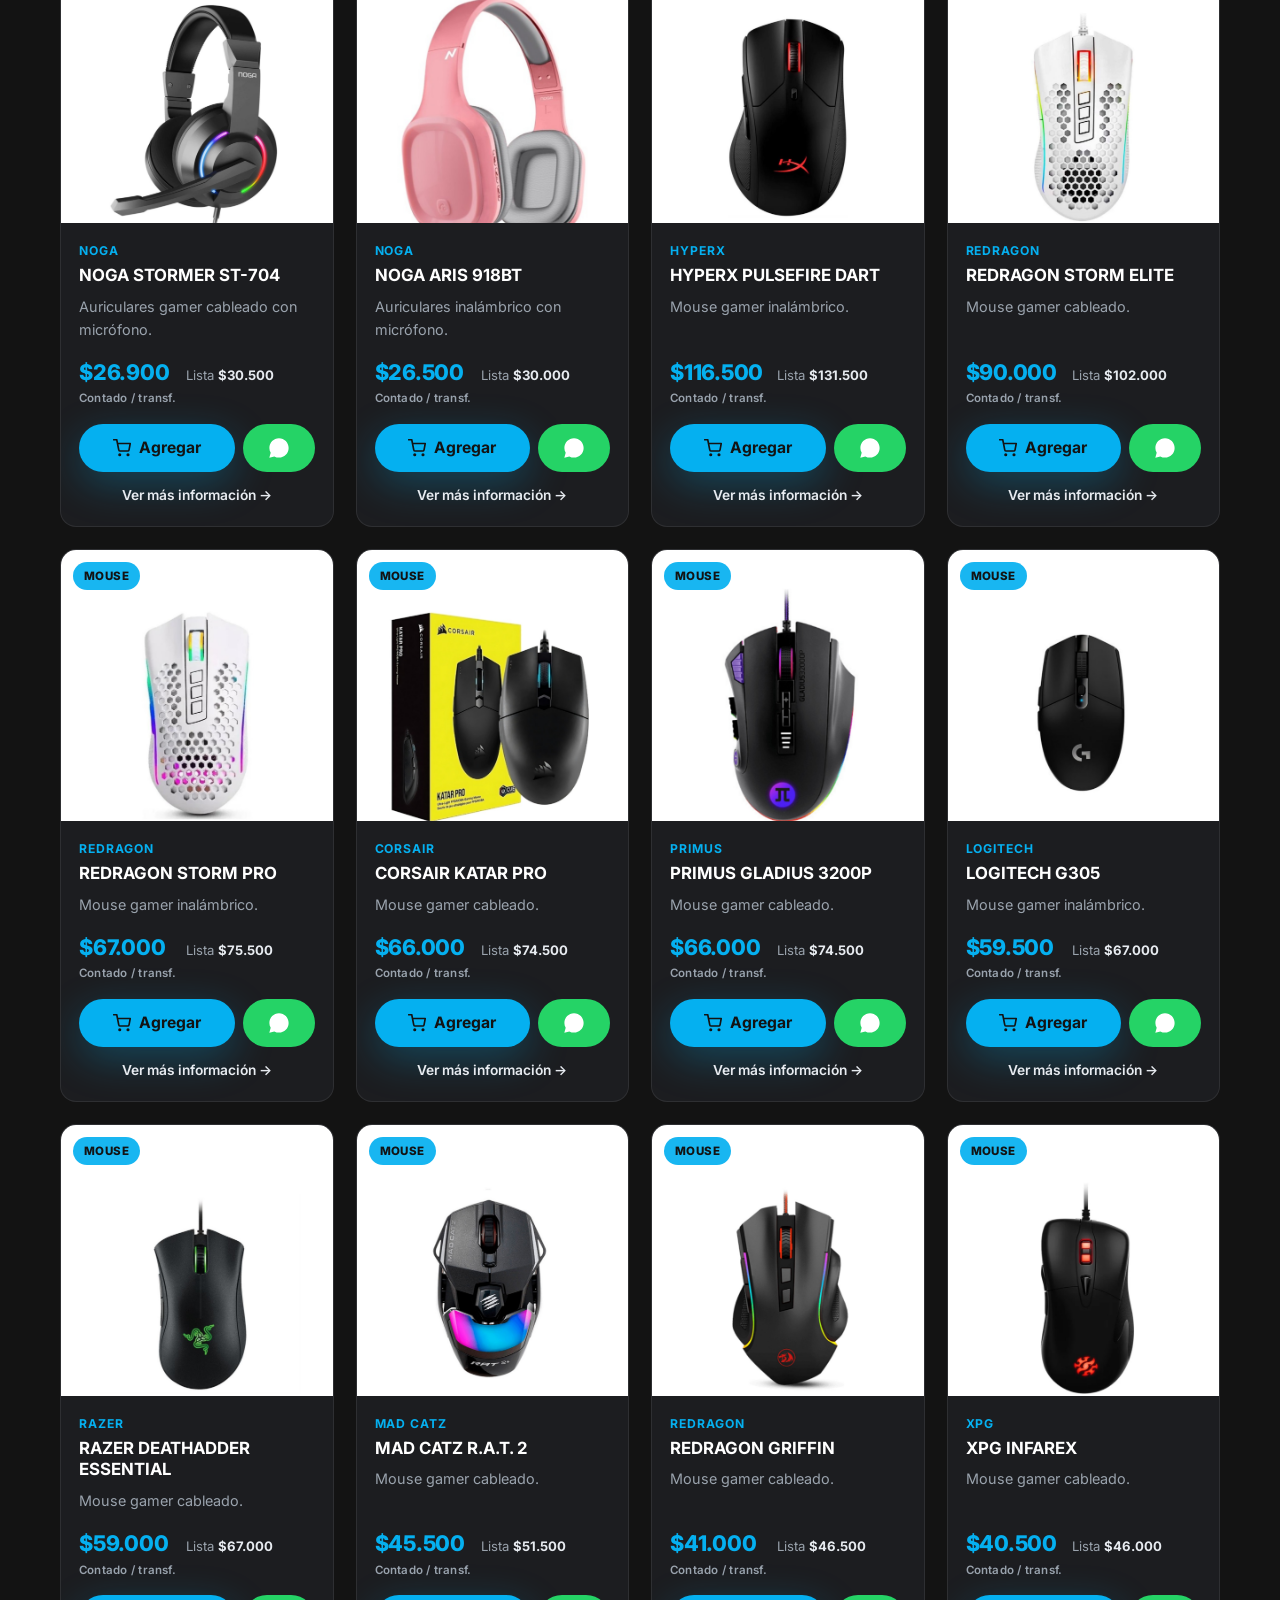
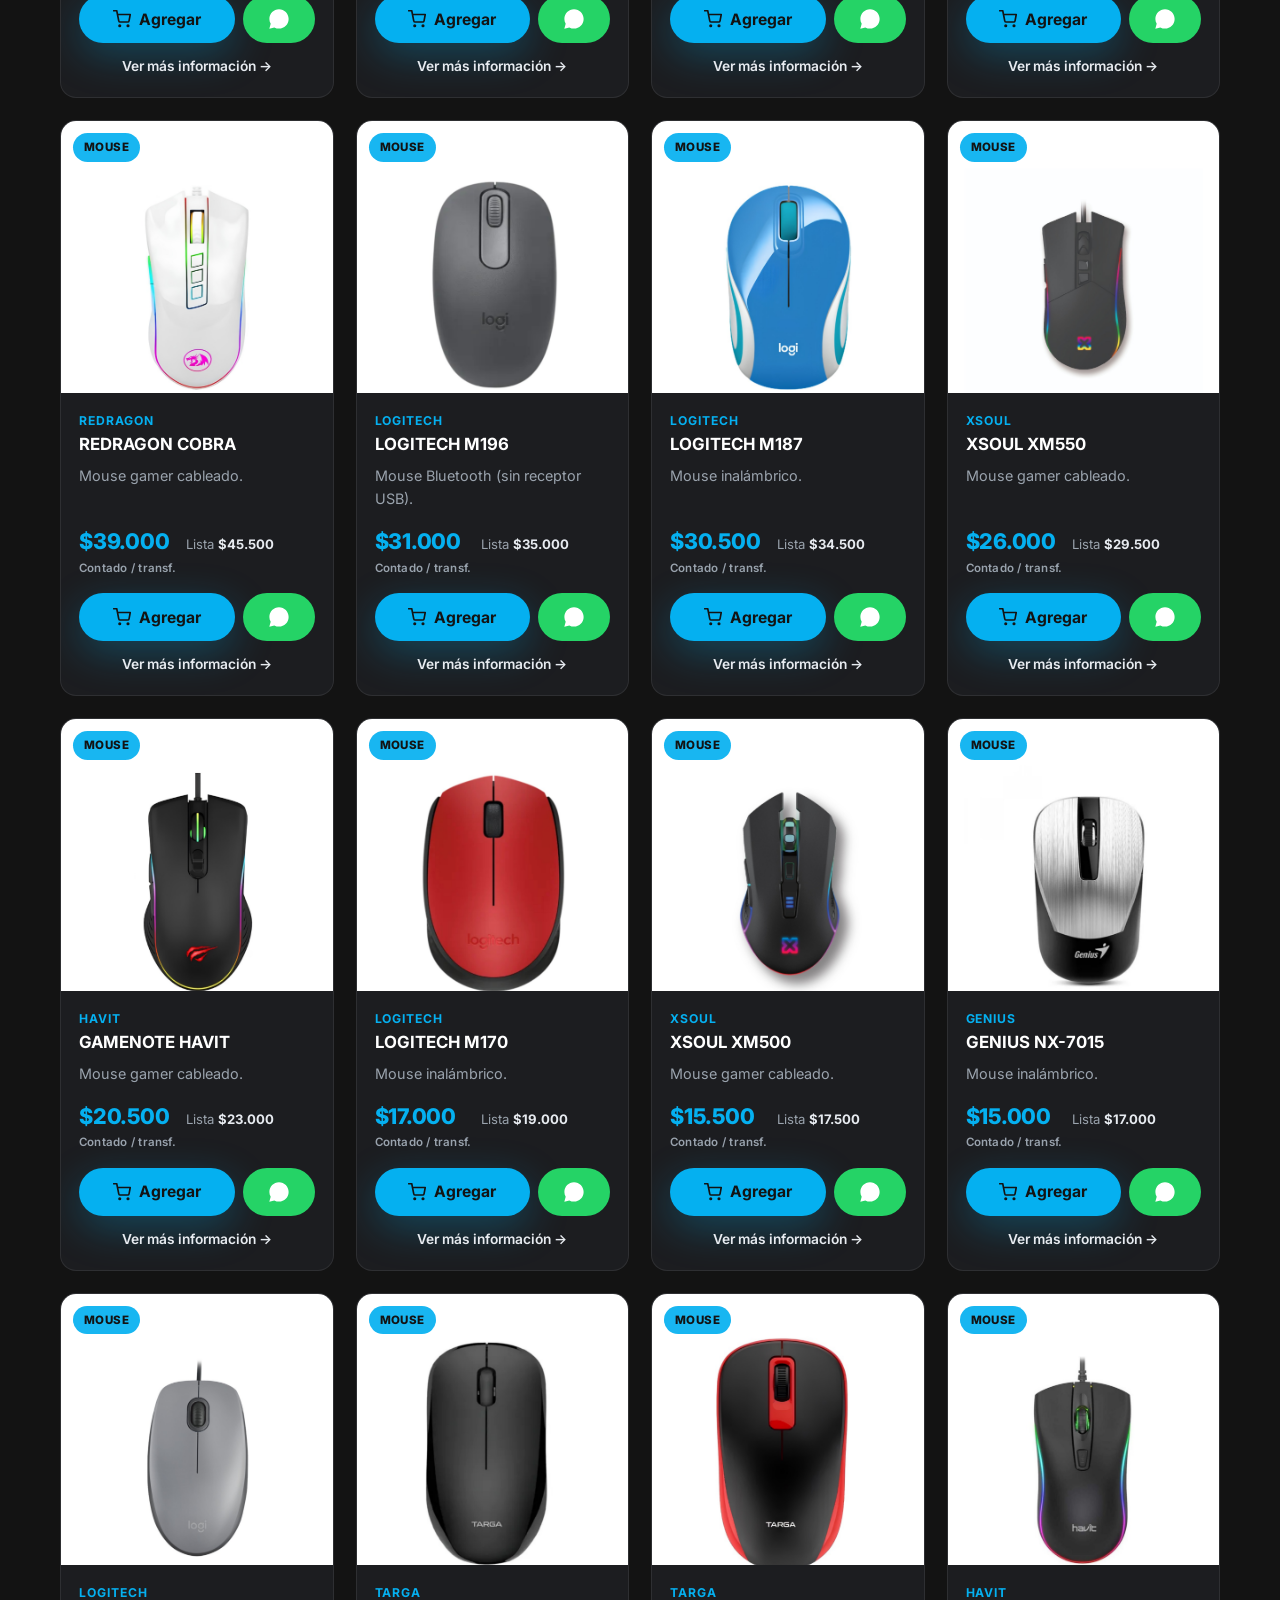
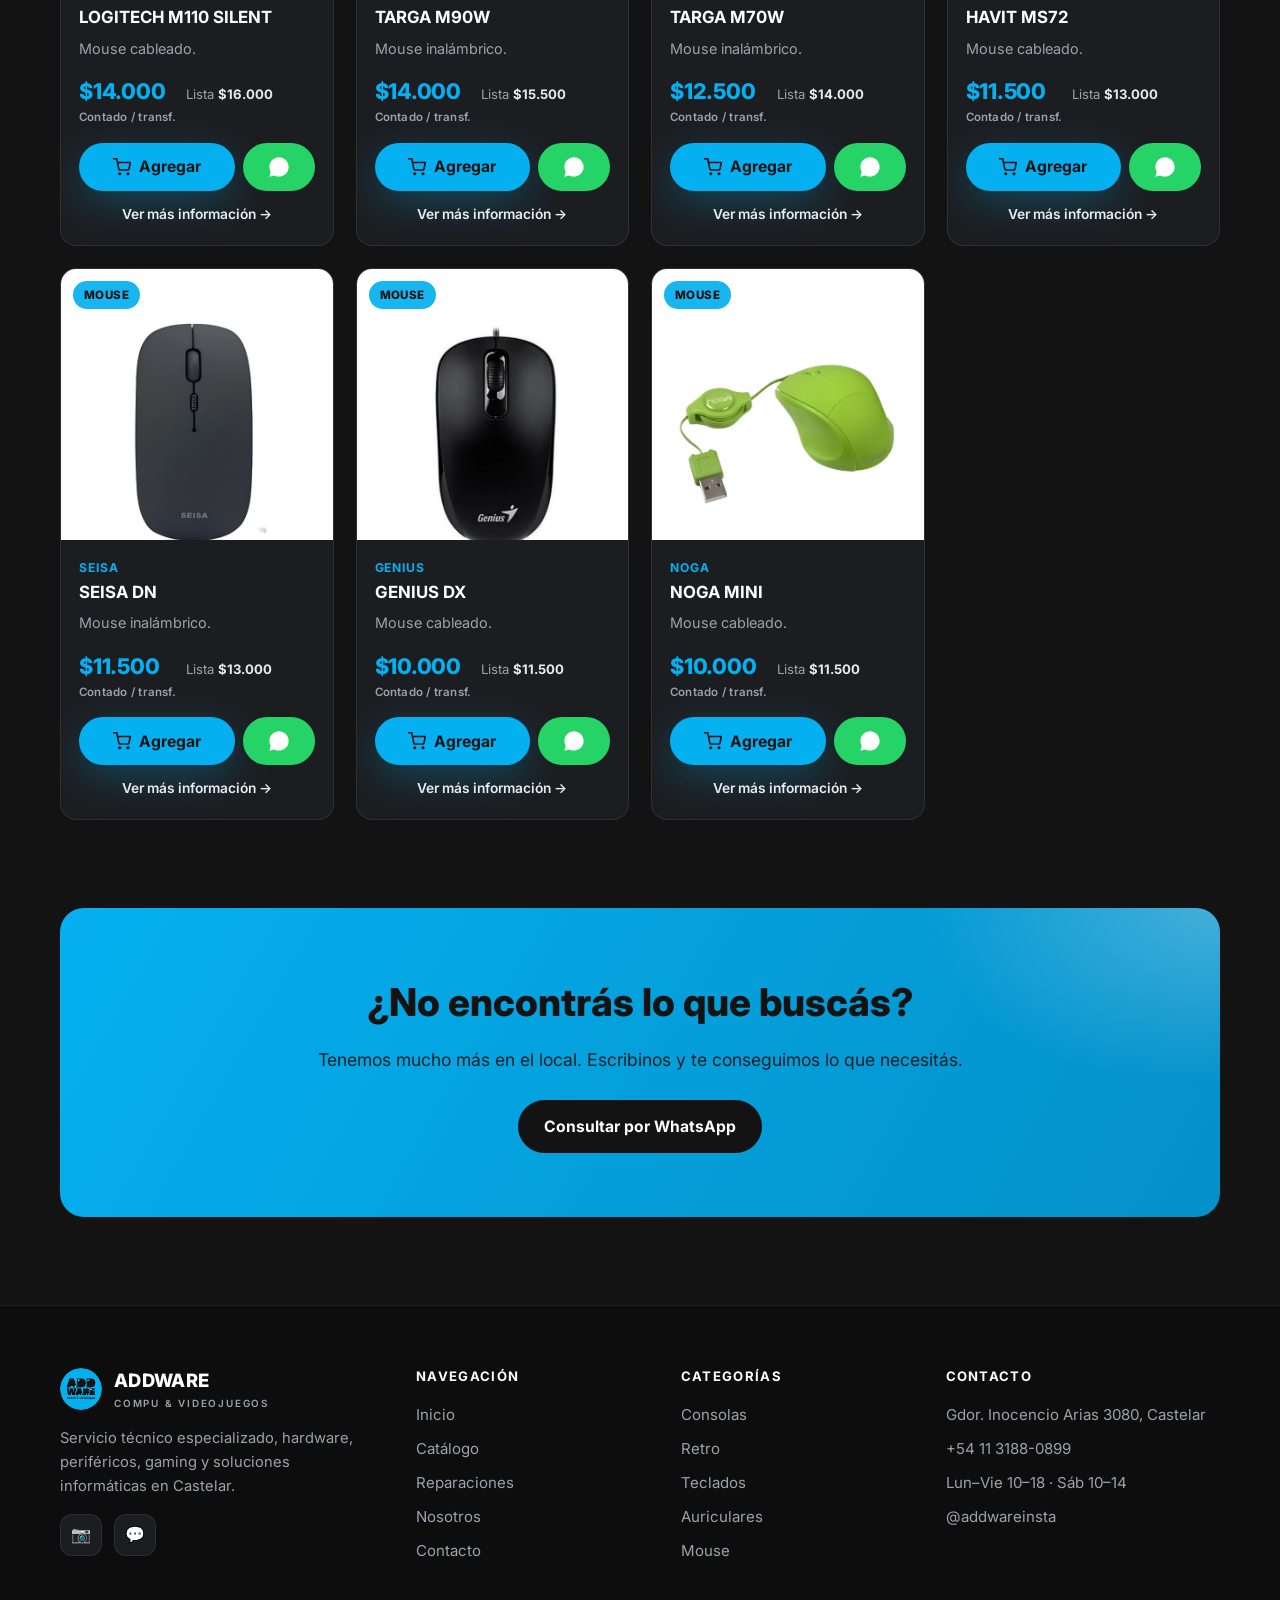
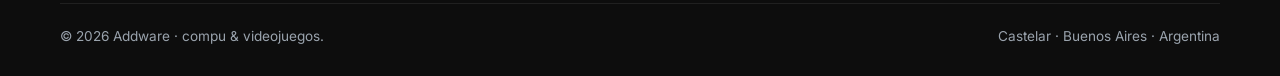
==== commit c553ac25: "Agregar carrito de compras con pedido por WhatsApp Carrito persistente (localStorage), badge en head" ====
--- a/catalogo.html
+++ b/catalogo.html
@@ -94,6 +94,7 @@
 
   <script src="js/config.js"></script>
   <script src="js/productos.js"></script>
+  <script src="js/cart.js"></script>
   <script src="js/main.js"></script>
   <script src="js/catalogo.js"></script>
 </body>
--- a/css/styles.css
+++ b/css/styles.css
@@ -114,7 +114,8 @@
 .brand img { width: 42px; height: 42px; border-radius: 50%; }
 .brand small { display: block; color: var(--gris); font-size: .62rem; font-weight: 600; letter-spacing: .18em; text-transform: uppercase; }
 
-.nav-links { display: flex; align-items: center; gap: 6px; }
+.nav-links { display: flex; align-items: center; gap: 6px; margin-left: auto; }
+.nav-actions { display: flex; align-items: center; gap: 2px; }
 .nav-links a {
   padding: 9px 14px; border-radius: 8px; font-weight: 600; font-size: .95rem;
   color: var(--gris-claro); transition: color var(--t-rapida), background var(--t-rapida); position: relative;
@@ -226,12 +227,12 @@
 }
 .prod-card:hover { transform: translateY(-6px); border-color: rgba(5, 176, 240, .4); box-shadow: var(--sombra); }
 .prod-media {
-  position: relative; aspect-ratio: 4 / 3; background: var(--negro-3);
-  display: grid; place-items: center; overflow: hidden;
-}
-.prod-media img { width: 100%; height: 100%; object-fit: cover; transition: transform var(--t-media); }
-.prod-card:hover .prod-media img { transform: scale(1.06); }
-.prod-media .placeholder { display: grid; place-items: center; gap: 8px; color: var(--gris); text-align: center; padding: 16px; }
+  position: relative; aspect-ratio: 1 / 1; background: #fff;
+  display: grid; place-items: center; overflow: hidden; cursor: pointer;
+}
+.prod-media img { width: 100%; height: 100%; object-fit: contain; padding: 16px; transition: transform var(--t-media); }
+.prod-card:hover .prod-media img { transform: scale(1.05); }
+.prod-media .placeholder { position: absolute; inset: 0; display: grid; place-items: center; gap: 8px; background: var(--negro-3); color: var(--gris); text-align: center; padding: 16px; }
 .prod-media .placeholder .ph-ico { font-size: 2.6rem; opacity: .5; }
 .prod-media .placeholder small { font-size: .72rem; letter-spacing: .05em; }
 .prod-cat {
@@ -249,6 +250,41 @@
 .prod-price .list { font-size: .82rem; color: var(--gris); }
 .prod-price .list b { color: var(--gris-claro); font-weight: 700; }
 .prod-body .btn { margin-top: 14px; }
+.prod-title { display: block; }
+.prod-title:hover h3 { color: var(--azul); }
+.prod-detail-link { display: inline-flex; align-items: center; gap: 5px; margin-top: 12px; color: var(--gris-claro); font-weight: 600; font-size: .86rem; align-self: center; transition: color var(--t-rapida); }
+.prod-detail-link:hover { color: var(--azul); }
+
+/* =====================================================================
+   PÁGINA DE DETALLE DE PRODUCTO
+   ===================================================================== */
+.pd { padding: 44px 0 72px; }
+.pd-grid { display: grid; grid-template-columns: 1fr 1fr; gap: 44px; align-items: start; }
+.pd-media { background: #fff; border-radius: var(--radio); aspect-ratio: 1 / 1; display: grid; place-items: center; overflow: hidden; border: 1px solid var(--linea); box-shadow: var(--sombra); position: relative; }
+.pd-media img { width: 100%; height: 100%; object-fit: contain; padding: 34px; }
+.pd-media .prod-cat { top: 16px; left: 16px; }
+.pd-info .prod-marca { font-size: .82rem; }
+.pd-info h1 { font-size: clamp(1.5rem, 3.5vw, 2.3rem); font-weight: 800; line-height: 1.15; letter-spacing: -.02em; margin: 6px 0 14px; }
+.pd-chip { display: inline-flex; align-items: center; gap: 6px; padding: 6px 13px; border-radius: 999px; background: rgba(5,176,240,.12); border: 1px solid rgba(5,176,240,.3); color: var(--azul-claro); font-size: .82rem; font-weight: 700; }
+.pd-price { margin: 24px 0; padding: 20px 22px; background: var(--negro-2); border: 1px solid var(--linea); border-radius: var(--radio); }
+.pd-price .now { font-size: 2.1rem; font-weight: 800; color: var(--azul); letter-spacing: -.02em; }
+.pd-price .now span { font-size: .82rem; font-weight: 600; color: var(--gris); margin-left: 8px; }
+.pd-price .list { display: block; margin-top: 6px; color: var(--gris); font-size: .95rem; }
+.pd-price .list b { color: var(--gris-claro); }
+.pd-desc { color: var(--gris-claro); font-size: 1.05rem; line-height: 1.7; }
+.pd-feats { display: grid; gap: 10px; margin: 22px 0; }
+.pd-feat { display: flex; gap: 10px; align-items: center; color: var(--gris-claro); font-size: .95rem; }
+.pd-feat .ico { color: var(--azul); }
+.pd-actions { margin-top: 26px; display: flex; gap: 12px; flex-wrap: wrap; }
+.pd-back { display: inline-flex; align-items: center; gap: 7px; margin-bottom: 22px; color: var(--gris-claro); font-weight: 600; font-size: .92rem; }
+.pd-back:hover { color: var(--azul); }
+.pd-notfound { text-align: center; padding: 70px 20px; }
+.pd-notfound .big { font-size: 3.2rem; margin-bottom: 14px; }
+
+@media (max-width: 760px) {
+  .pd-grid { grid-template-columns: 1fr; gap: 26px; }
+  .pd-actions .btn { width: 100%; }
+}
 
 /* =====================================================================
    BUSCADOR + FILTROS (catálogo)
@@ -422,6 +458,7 @@
   .nav-cta { margin: 12px 0 0; }
   .nav-cta .btn { width: 100%; }
   .burger { display: flex; }
+  .nav-actions { margin-left: auto; }
 
   .grid--3, .grid--4, .grid--2 { grid-template-columns: 1fr; }
   .catalog-grid { grid-template-columns: 1fr 1fr !important; gap: 14px; }
@@ -440,6 +477,86 @@
   .hero-cta .btn, .cta-band .btn { width: auto; }
 }
 
+/* =====================================================================
+   CARRITO
+   ===================================================================== */
+.cart-btn {
+  position: relative; width: 46px; height: 46px; border-radius: 12px; display: grid; place-items: center;
+  color: var(--blanco); transition: color var(--t-rapida), background var(--t-rapida);
+}
+.cart-btn:hover { color: var(--azul); background: var(--negro-2); }
+.cart-btn svg { width: 25px; height: 25px; }
+.cart-badge {
+  position: absolute; top: 4px; right: 2px; min-width: 18px; height: 18px; padding: 0 5px; border-radius: 9px;
+  background: var(--azul); color: var(--negro); font-size: .7rem; font-weight: 800; line-height: 18px; text-align: center;
+  box-shadow: 0 0 0 2px var(--negro); transition: transform var(--t-rapida);
+}
+.cart-badge.hidden { display: none; }
+.cart-btn.bump .cart-badge { animation: badgeBump .4s ease; }
+@keyframes badgeBump { 0%,100% { transform: scale(1); } 40% { transform: scale(1.4); } }
+
+.cart-overlay {
+  position: fixed; inset: 0; background: rgba(0,0,0,.6); backdrop-filter: blur(2px); z-index: 200;
+  opacity: 0; visibility: hidden; transition: opacity var(--t-media), visibility var(--t-media);
+}
+.cart-overlay.open { opacity: 1; visibility: visible; }
+
+.cart-drawer {
+  position: fixed; top: 0; right: 0; height: 100%; width: min(92vw, 400px); z-index: 201;
+  background: var(--negro-2); border-left: 1px solid var(--linea); box-shadow: -20px 0 60px rgba(0,0,0,.5);
+  display: flex; flex-direction: column; transform: translateX(100%); transition: transform var(--t-media);
+}
+.cart-drawer.open { transform: translateX(0); }
+.cart-head { display: flex; align-items: center; justify-content: space-between; padding: 20px 22px; border-bottom: 1px solid var(--linea); }
+.cart-head h3 { font-size: 1.2rem; font-weight: 800; display: flex; align-items: center; gap: 10px; }
+.cart-head .count-pill { font-size: .72rem; font-weight: 700; color: var(--azul); background: rgba(5,176,240,.12); border: 1px solid rgba(5,176,240,.3); padding: 2px 9px; border-radius: 999px; }
+.cart-close { width: 40px; height: 40px; border-radius: 10px; display: grid; place-items: center; color: var(--gris-claro); font-size: 1.6rem; line-height: 1; transition: var(--t-rapida); }
+.cart-close:hover { background: var(--negro-3); color: var(--blanco); }
+
+.cart-items { flex: 1; overflow-y: auto; padding: 14px 16px; display: flex; flex-direction: column; gap: 12px; }
+.cart-empty { text-align: center; color: var(--gris); margin: auto; padding: 40px 20px; }
+.cart-empty .big { font-size: 3rem; margin-bottom: 12px; opacity: .6; }
+.cart-empty .btn { margin-top: 20px; }
+
+.cart-item { display: grid; grid-template-columns: 64px 1fr auto; gap: 12px; align-items: center; background: var(--negro); border: 1px solid var(--linea); border-radius: var(--radio-sm); padding: 10px; }
+.ci-img { width: 64px; height: 64px; border-radius: 8px; background: #fff; overflow: hidden; display: grid; place-items: center; }
+.ci-img img { width: 100%; height: 100%; object-fit: contain; padding: 5px; }
+.ci-info { min-width: 0; }
+.ci-info strong { display: block; font-size: .86rem; font-weight: 700; line-height: 1.25; margin-bottom: 2px; }
+.ci-info .ci-unit { font-size: .76rem; color: var(--gris); }
+.ci-qty { display: inline-flex; align-items: center; gap: 0; margin-top: 8px; border: 1px solid var(--linea); border-radius: 8px; overflow: hidden; }
+.ci-qty button { width: 28px; height: 28px; display: grid; place-items: center; color: var(--blanco); font-size: 1.1rem; font-weight: 700; transition: var(--t-rapida); }
+.ci-qty button:hover { background: var(--negro-3); color: var(--azul); }
+.ci-qty span { min-width: 30px; text-align: center; font-weight: 700; font-size: .9rem; }
+.ci-right { display: flex; flex-direction: column; align-items: flex-end; gap: 8px; }
+.ci-sub { font-weight: 800; color: var(--azul); font-size: .95rem; white-space: nowrap; }
+.ci-remove { color: var(--gris); font-size: .95rem; transition: var(--t-rapida); }
+.ci-remove:hover { color: #ff5a5a; }
+
+.cart-foot { border-top: 1px solid var(--linea); padding: 18px 20px 22px; background: var(--negro-2); }
+.cart-total { display: flex; align-items: baseline; justify-content: space-between; margin-bottom: 4px; }
+.cart-total b { font-size: 1rem; font-weight: 600; color: var(--gris-claro); }
+.cart-total span { font-size: 1.7rem; font-weight: 800; color: var(--azul); letter-spacing: -.02em; }
+.cart-foot .note { font-size: .76rem; color: var(--gris); margin-bottom: 14px; }
+.cart-foot .btn { margin-bottom: 8px; }
+.cart-clear { display: block; width: 100%; text-align: center; color: var(--gris); font-size: .82rem; padding: 6px; transition: var(--t-rapida); }
+.cart-clear:hover { color: #ff5a5a; }
+
+/* Toast */
+.cart-toast {
+  position: fixed; left: 50%; bottom: 28px; transform: translate(-50%, 30px); z-index: 300;
+  background: var(--negro-3); color: var(--blanco); border: 1px solid var(--linea); border-radius: 999px;
+  padding: 12px 22px; font-weight: 600; font-size: .92rem; box-shadow: var(--sombra); display: flex; align-items: center; gap: 9px;
+  opacity: 0; visibility: hidden; transition: opacity .25s, transform .25s, visibility .25s; pointer-events: none;
+}
+.cart-toast.show { opacity: 1; visibility: visible; transform: translate(-50%, 0); }
+.cart-toast .ico { color: #25d366; font-size: 1.1rem; }
+
+/* Botón agregar en cards */
+.prod-actions { display: flex; gap: 8px; margin-top: 14px; }
+.prod-actions .btn { margin-top: 0; }
+.btn--add { gap: 8px; }
+
 @media (prefers-reduced-motion: reduce) {
   *, *::before, *::after { animation: none !important; transition: none !important; }
   .reveal { opacity: 1; transform: none; }
